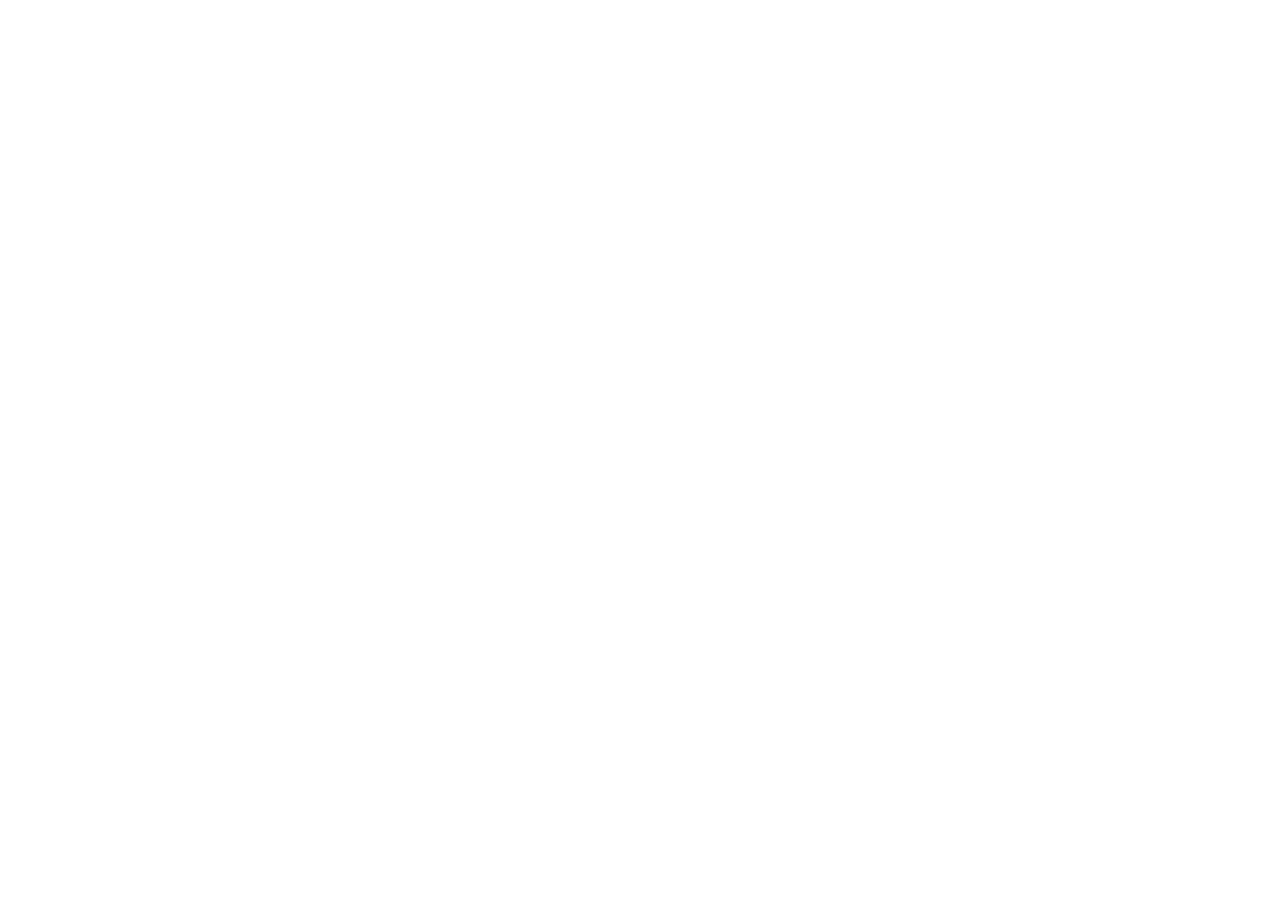
==== index.html @ a08c59f6 "Commit from Pingendo" ====
<html>

  <head>
    <meta charset="utf-8">
    <meta name="viewport" content="width=device-width, initial-scale=1">
    <link rel="stylesheet" href="https://cdnjs.cloudflare.com/ajax/libs/font-awesome/4.7.0/css/font-awesome.min.css" type="text/css">
    <link rel="stylesheet" href="https://pingendo.com/assets/bootstrap/bootstrap-4.0.0-alpha.6.css" rel="stylesheet" type="text/css">
  </head>

  <body>
    <script src="https://code.jquery.com/jquery-3.1.1.slim.min.js"></script>
    <script src="https://cdnjs.cloudflare.com/ajax/libs/tether/1.4.0/js/tether.min.js"></script>
    <script src="https://pingendo.com/assets/bootstrap/bootstrap-4.0.0-alpha.6.min.js"></script>
  </body>
  
</html>
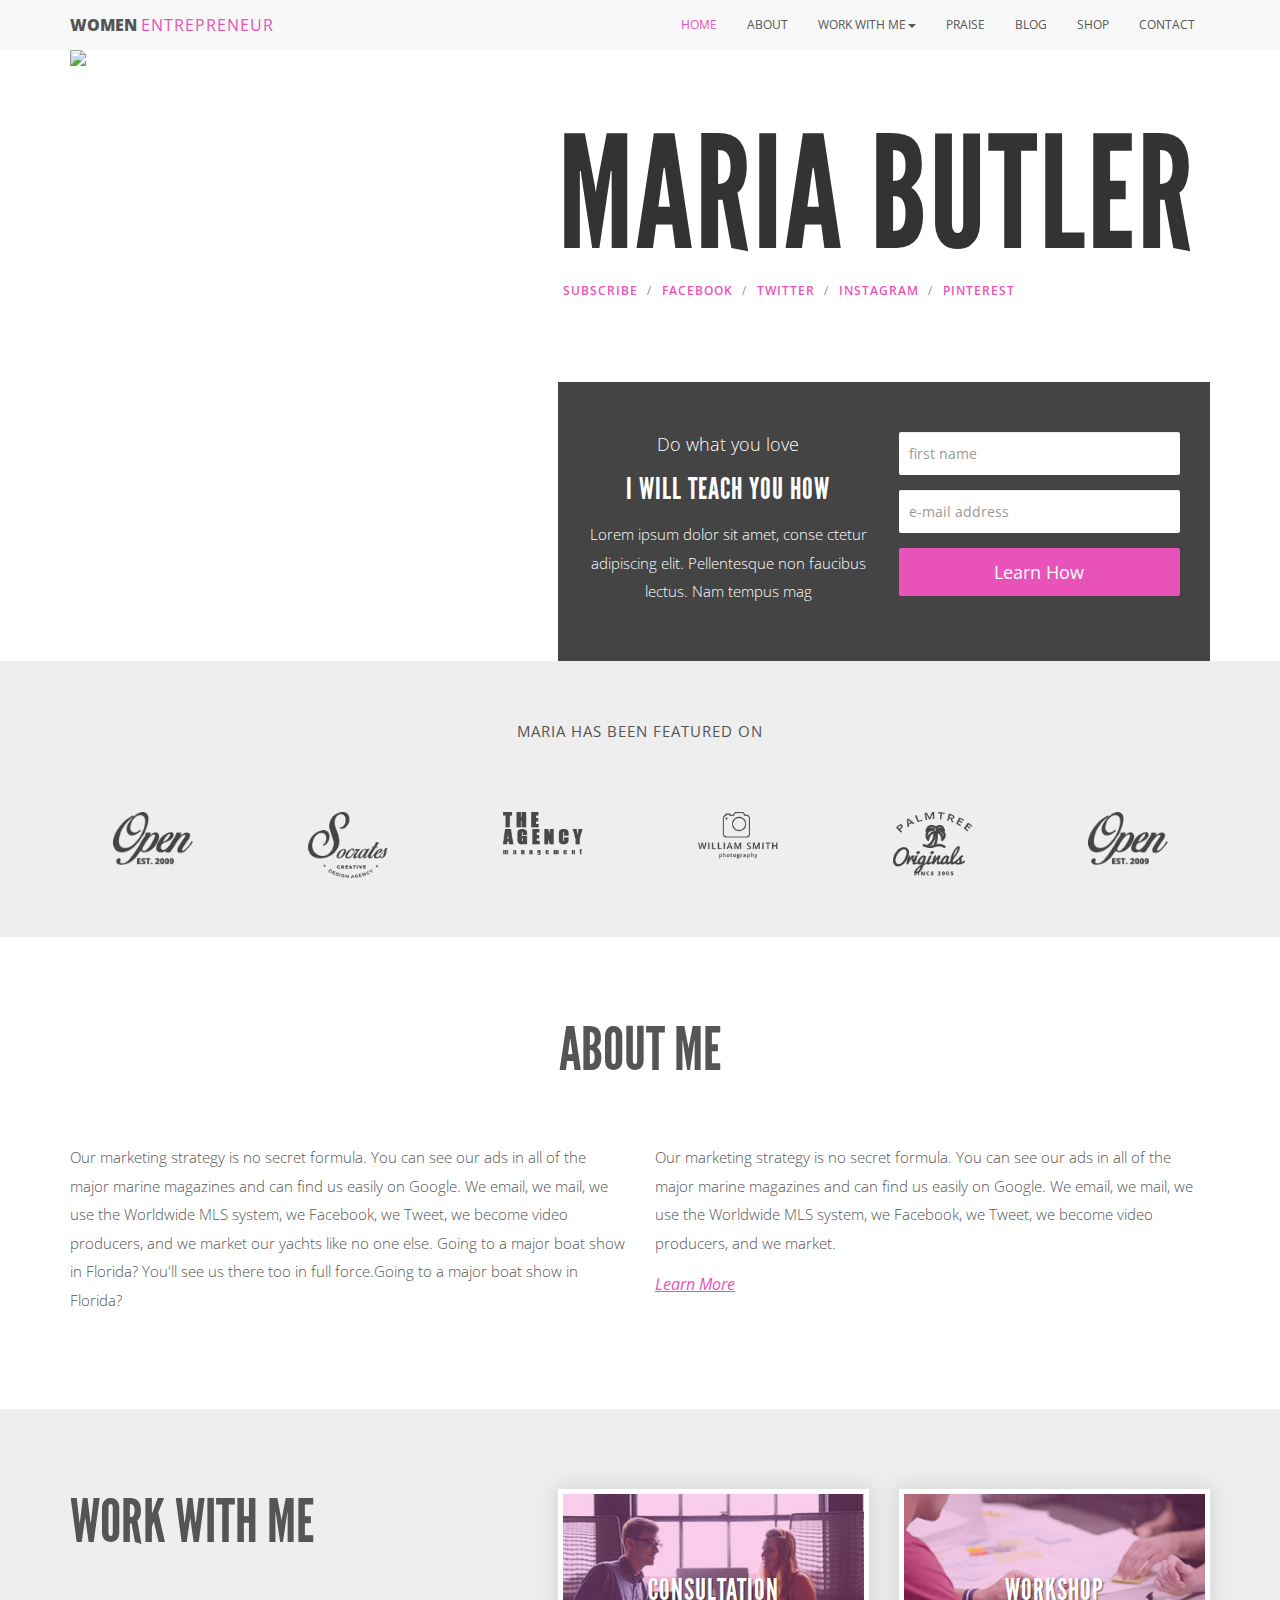
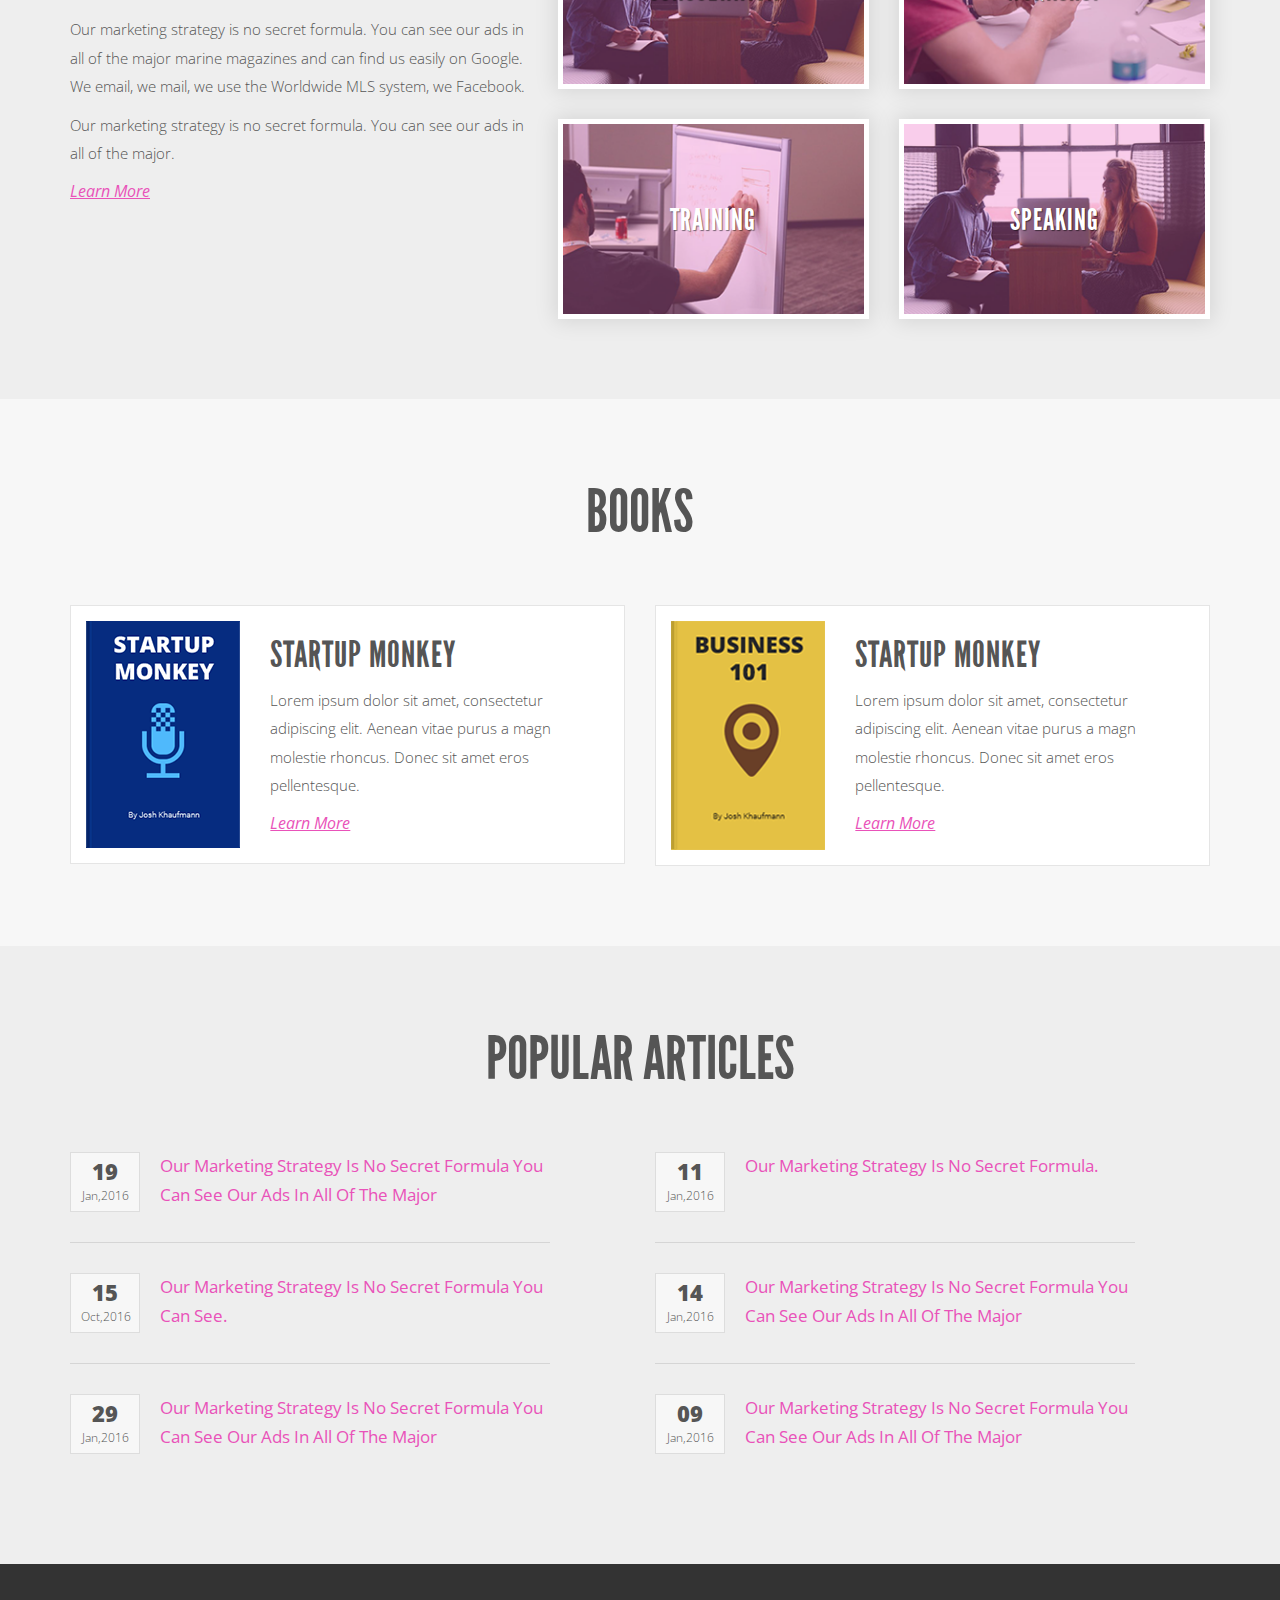
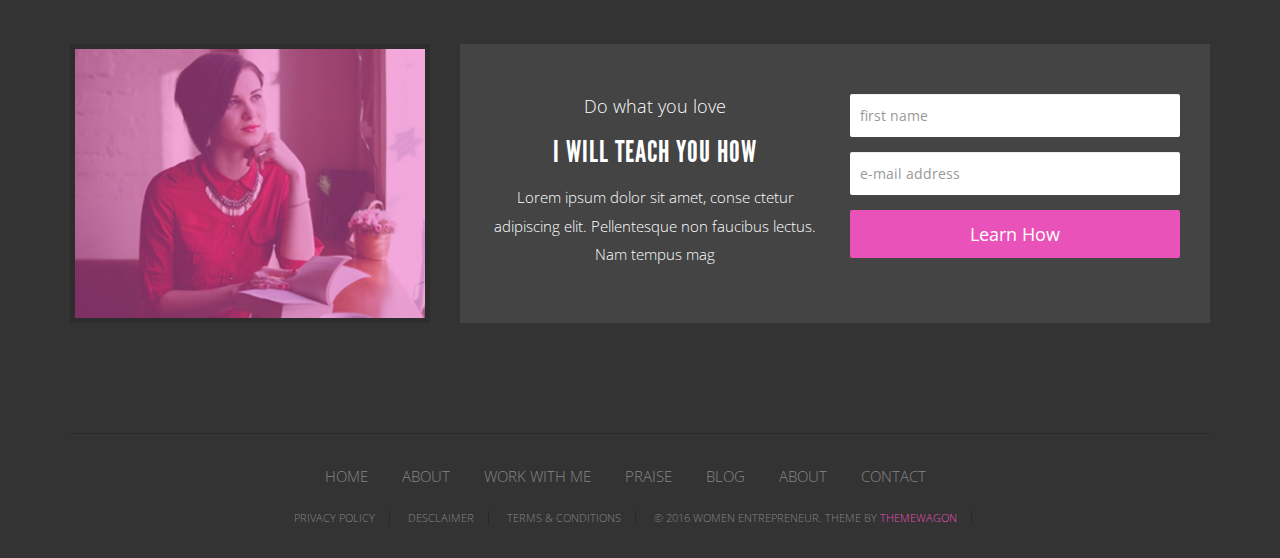
==== commit da9b6d06: "Update index.html" ====
--- a/index.html
+++ b/index.html
@@ -1,16 +1,380 @@
+<!DOCTYPE html>
 <html>
-
-  <head>
-    <meta charset="utf-8">
+<head>
+	 <meta charset="utf-8">
+    <meta http-equiv="X-UA-Compatible" content="IE=edge">
     <meta name="viewport" content="width=device-width, initial-scale=1">
-    <link rel="stylesheet" href="https://cdnjs.cloudflare.com/ajax/libs/font-awesome/4.7.0/css/font-awesome.min.css" type="text/css">
-    <link rel="stylesheet" href="https://pingendo.com/assets/bootstrap/bootstrap-4.0.0-alpha.6.css" rel="stylesheet" type="text/css">
-  </head>
-
-  <body>
-    <script src="https://code.jquery.com/jquery-3.1.1.slim.min.js"></script>
-    <script src="https://cdnjs.cloudflare.com/ajax/libs/tether/1.4.0/js/tether.min.js"></script>
-    <script src="https://pingendo.com/assets/bootstrap/bootstrap-4.0.0-alpha.6.min.js"></script>
-  </body>
-  
-</html>+	<title>women entrepreneur</title>
+	<link href='https://fonts.googleapis.com/css?family=Open+Sans:400,300,300italic,400italic,600,600italic,700,700italic,800,800italic|Merriweather:400,300,300italic,400italic,700,700italic,900,900italic' rel='stylesheet' type='text/css'>
+	<link rel="stylesheet" href="https://maxcdn.bootstrapcdn.com/font-awesome/4.5.0/css/font-awesome.min.css">
+	<link rel="stylesheet" type="text/css" href="assets/lib/bootstrap/css/bootstrap.min.css">
+	<link rel="stylesheet" type="text/css" href="assets/css/style.css">
+</head>
+<body>
+
+<header>
+	<nav class="main-navigation navbar navbar-default">
+	  <div class="container">
+	    <!-- Brand and toggle get grouped for better mobile display -->
+	    <div class="navbar-header">
+	      <button type="button" class="navbar-toggle collapsed" data-toggle="collapse" data-target="#bs-example-navbar-collapse-1" aria-expanded="false">
+	        <span class="sr-only">Toggle navigation</span>
+	        <span class="icon-bar"></span>
+	        <span class="icon-bar"></span>
+	        <span class="icon-bar"></span>
+	      </button>
+	      <a class="navbar-brand" href="index.html">Women <span>Entrepreneur</span></a>
+	    </div>
+
+	    <!-- Collect the nav links, forms, and other content for toggling -->
+	    <div class="collapse navbar-collapse" id="bs-example-navbar-collapse-1">
+	      <ul class="nav navbar-nav navbar-right">
+	        <li class="active"><a href="index.html">Home</a></li>
+	        <li><a href="about.html">About</a></li>
+	        <li class="dropdown">
+	          <a href="#" class="dropdown-toggle" data-toggle="dropdown" role="button" aria-haspopup="true" aria-expanded="false">Work With Me<span class="caret"></span></a>
+	          <ul class="dropdown-menu">
+	            <li><a href="consultation.html">consultation</a></li>
+	            <li><a href="workshop.html">workshop</a></li>
+	            <li><a href="speaking.html">speaking</a></li>
+	            <li><a href="training.html">training</a></li>
+	          </ul>
+	        </li>
+	        <li><a href="praise.html">Praise</a></li>
+	        <li><a href="blog.html">Blog</a></li>
+	        <li><a href="shop.html">Shop</a></li>
+	        <li><a href="contact.html">Contact</a></li>
+	      </ul>
+	    </div><!-- /.navbar-collapse -->
+	  </div><!-- /.container-fluid -->
+	</nav>
+</header>
+
+<!-- BANNER SECTION -->
+<section id="banner" class="banner">
+	<div class="container">
+		<div class="row">
+			<div class="col-md-5">
+				<img src="assets/images/women.png" class="img-responsive featured-img">
+			</div>
+			<div class="col-md-7">
+				<h1>maria butler</h1>
+				<ul class="banner-social">
+					<li><a href="#">subscribe</a></li>
+					<li><a href="#">facebook</a></li>
+					<li><a href="">twitter</a></li>
+					<li><a href="#">instagram</a></li>
+					<li><a href="#">pinterest</a></li>
+				</ul>
+				<div class="subscribe-box">
+						<div class="row">
+							<div class="col-md-6">
+								<span class="text-center">Do what you love</span>
+								<h4 class="text-center">I will teach you how</h4>
+								<p class="text-center">Lorem ipsum dolor sit amet, conse ctetur adipiscing elit. Pellentesque non faucibus lectus. Nam tempus mag</p>
+							</div>
+
+							<div class="col-md-6">
+								<form class="subscribe-form" role="form">
+									<div class="form-group">
+										<input type="text" name="name" class="form-control" placeholder="first name" required>
+									</div>
+
+									<div class="form-group">
+										<input type="email" name="email" class="form-control subscriber-email" placeholder="e-mail address" required>
+									</div>
+
+									<input class="cta-button subscribe-button" type="submit" value="Learn How">
+								</form>
+
+				                <!-- SUCCESS OR ERROR MESSAGES -->
+				                <div class="subscription-response"></div>
+							</div>
+						</div>
+				</div>
+			</div>
+		</div>	
+	</div>
+</section>
+
+<!-- LOGOS SECTION -->
+<section id="logos" class="logos">
+	<div class="container">
+		<div class="row">
+			<div class="col-md-12 text-center logos-header">
+				<span>Maria has been featured on</span>
+			</div>
+			<div class="logo col-xs-6 col-sm-4 col-md-2">
+				<img src="assets/images/logos/img-1.png" class="img-responsive" width="80">
+			</div>
+			<div class="logo col-xs-6 col-sm-4 col-md-2">
+				<img src="assets/images/logos/img-2.png" class="img-responsive" width="80">
+			</div>
+			<div class="logo col-xs-6 col-sm-4 col-md-2">
+				<img src="assets/images/logos/img-3.png" class="img-responsive" width="80">
+			</div>
+			<div class="logo col-xs-6 col-sm-4 col-md-2">
+				<img src="assets/images/logos/img-4.png" class="img-responsive" width="80">
+			</div>
+			<div class="logo col-xs-6 col-sm-4 col-md-2">
+				<img src="assets/images/logos/img-5.png" class="img-responsive" width="80">
+			</div>
+			<div class="logo col-xs-6 col-sm-4 col-md-2">
+				<img src="assets/images/logos/img-1.png" class="img-responsive" width="80">
+			</div>
+		</div>
+	</div>
+</section>
+
+<!-- ABOUT SECTION -->
+<section id="about-me" class="about-me section-padding-main">
+	<div class="container">
+		<div class="row">
+			<h2 class="text-center">About me</h2>
+			<div class="col-md-6">
+				<p>Our marketing strategy is no secret formula. You can see our ads in all of the major marine magazines and can find us easily on Google. We email, we mail, we use the Worldwide MLS system, we Facebook, we Tweet, we become video producers, and we market our yachts like no one else. Going to a major boat show in Florida? You'll see us there too in full force.Going to a major boat show in Florida?
+				</p>
+			</div>
+			<div class="col-md-6">
+				<p>
+					Our marketing strategy is no secret formula. You can see our ads in all of the major marine magazines and can find us easily on Google. We email, we mail, we use the Worldwide MLS system, we Facebook, we Tweet, we become video producers, and we market.
+					<span class="more-link"><a href="#">Learn More</a></span>
+				</p>
+			</div>
+		</div>
+	</div>
+</section>
+
+<!-- WORK WITH ME SECTION -->
+
+<section id="work-with-me" class="work-with-me section-padding-main">
+	<div class="container">
+		<div class="row">
+			<div class="col-md-5">
+				<h2>Work with me</h2>
+				<p>Our marketing strategy is no secret formula. You can see our ads in all of the major marine magazines and can find us easily on Google. We email, we mail, we use the Worldwide MLS system, we Facebook.</p>
+				<p>Our marketing strategy is no secret formula. You can see our ads in all of the major.</p>
+				<span class="more-link"><a href="#">Learn More</a></span>
+			</div>
+			<div class="col-md-7">
+				<div class="row">
+					<div class="col-md-6">
+						<div class="work-box work-box-1">
+							<div class="wrapper-table">
+								<div class="valign-center">									
+									<h5 class="text-center">consultation</h5>									
+								</div>
+							</div>
+						</div>
+					</div>
+					<div class="col-md-6">
+						<div class="work-box work-box-2">
+							<div class="wrapper-table">
+								<div class="valign-center">									
+									<h5 class="text-center">workshop</h5>									
+								</div>
+							</div>
+						</div>
+					</div>
+					<div class="col-md-6">
+						<div class="work-box work-box-3">
+							<div class="wrapper-table">
+								<div class="valign-center">									
+									<h5 class="text-center">training</h5>									
+								</div>
+							</div>
+						</div>
+					</div>
+					<div class="col-md-6">
+						<div class="work-box work-box-4">
+							<div class="wrapper-table">
+								<div class="valign-center">									
+									<h5 class="text-center">speaking</h5>									
+								</div>
+							</div>
+						</div>
+					</div>
+				</div>
+			</div>
+			
+		</div>
+	</div>
+</section>
+
+<!-- BOOKS SECTION -->
+
+<section id="books" class="books section-padding-main">
+	<div class="container">
+		<div class="row">
+			<h2 class="text-center">Books</h2>
+			<div class="col-md-6">
+				<div class="book-wrap">
+					<div class="row">					
+						<div class="col-md-4 text-center">
+							<img src="assets/images/books/book-1.png" class="img-responsive">
+						</div>
+						<div class="col-md-8 text-center">
+							<h4>startup monkey</h4>
+							<p>Lorem ipsum dolor sit amet, consectetur adipiscing elit. Aenean vitae purus a magn molestie rhoncus. Donec sit amet eros pellentesque.</p>
+							<span class="more-link"><a href="#">Learn More</a></span>
+						</div>
+					</div>
+				</div>
+			</div>
+			<div class="col-md-6">
+				<div class="book-wrap">
+					<div class="row">					
+						<div class="col-md-4 text-center">
+							<img src="assets/images/books/book-2.png" class="img-responsive">
+						</div>
+						<div class="col-md-8 text-center">
+							<h4>startup monkey</h4>
+							<p>Lorem ipsum dolor sit amet, consectetur adipiscing elit. Aenean vitae purus a magn molestie rhoncus. Donec sit amet eros pellentesque.</p>
+							<span class="more-link"><a href="#">Learn More</a></span>
+						</div>
+					</div>
+				</div>
+			</div>
+		</div>
+	</div>	
+</section>
+
+<!-- ARTICLES SECTION -->
+
+<section id="popular-articles-home" class="popular-articles-home section-padding-main">
+	<div class="container">
+		<div class="row">
+			<h2 class="text-center">popular articles</h2>
+			<div class="col-md-6">
+				<div class="popular-article-wrap clearfix">
+					<div class="popular-article-date text-center">
+						<span class="big-date">19</span>
+						<span>Jan,2016</span>
+					</div>
+					
+					<span class="popular-article-title">
+						<a href="blog-single.html">Our marketing strategy is no secret formula You can see our ads in all of the major</a>
+					</span>
+				</div>
+				<div class="popular-article-wrap clearfix">
+					<div class="popular-article-date text-center">
+						<span class="big-date">15</span>
+						<span>Oct,2016</span>
+					</div>
+					
+					<span class="popular-article-title">
+						<a href="blog-single.html">Our marketing strategy is no secret formula You can see.</a>
+					</span>
+				</div>
+				<div class="popular-article-wrap clearfix">
+					<div class="popular-article-date text-center">
+						<span class="big-date">29</span>
+						<span>Jan,2016</span>
+					</div>
+					
+					<span class="popular-article-title">
+						<a href="blog-single.html">Our marketing strategy is no secret formula You can see our ads in all of the major</a>
+					</span>
+				</div>
+			</div>
+			<div class="col-md-6">
+				<div class="popular-article-wrap clearfix">
+					<div class="popular-article-date text-center">
+						<span class="big-date">11</span>
+						<span>Jan,2016</span>
+					</div>
+					
+					<span class="popular-article-title">
+						<a href="blog-single.html">Our marketing strategy is no secret formula.</a>
+					</span>
+				</div>
+				<div class="popular-article-wrap clearfix">
+					<div class="popular-article-date text-center">
+						<span class="big-date">14</span>
+						<span>Jan,2016</span>
+					</div>
+					
+					<span class="popular-article-title">
+						<a href="blog-single.html">Our marketing strategy is no secret formula You can see our ads in all of the major</a>
+					</span>
+				</div>
+				<div class="popular-article-wrap clearfix">
+					<div class="popular-article-date text-center">
+						<span class="big-date">09</span>
+						<span>Jan,2016</span>
+					</div>
+					
+					<span class="popular-article-title">
+						<a href="blog-single.html">Our marketing strategy is no secret formula You can see our ads in all of the major</a>
+					</span>
+				</div>
+			</div>
+			</div>
+	</div>	
+</section>
+
+<section id="footer-widget" class="footer-widget section-padding-main">
+	<div class="container">
+		<div class="row">
+			<div class="col-md-4">
+				<img src="assets/images/footer/1.png" class="img-responsive">
+			</div>
+			<div class="col-md-8">
+				<div class="subscribe-box">
+						<div class="row">
+							<div class="col-md-6">
+								<span class="text-center">Do what you love</span>
+								<h4 class="text-center">I will teach you how</h4>
+								<p class="text-center">Lorem ipsum dolor sit amet, conse ctetur adipiscing elit. Pellentesque non faucibus lectus. Nam tempus mag</p>
+							</div>
+
+							<div class="col-md-6">
+								<form class="subscribe-form" id="subscription-form" role="form">
+									<div class="form-group">
+										<input type="text" name="name" id="subscriber-name" class="form-control" placeholder="first name" required>
+									</div>
+
+									<div class="form-group">
+										<input type="email" name="email" id="subscriber-email" class="form-control" placeholder="e-mail address" required>
+									</div>
+
+									<input id="subscribe-button" class="cta-button" type="submit" value="Learn How">
+								</form>
+
+				                <!-- SUCCESS OR ERROR MESSAGES -->
+				                <div id="subscription-response"></div>
+							</div>
+						</div>
+				</div>
+			</div>
+		</div>
+	</div>
+</section>
+
+<footer class="main-footer">
+	<div class="container">
+		<div class="footer-links">
+			<ul class="text-center">
+				<li><a href="#">home</a></li>
+				<li><a href="#">about</a></li>
+				<li><a href="#">work with me</a></li>
+				<li><a href="#">praise</a></li>
+				<li><a href="#">blog</a></li>
+				<li><a href="#">about</a></li>
+				<li><a href="#">contact</a></li>
+			</ul>
+
+			<ul class="text-center terms">
+				<li><a href="#">privacy policy</a></li>
+				<li><a href="#">desclaimer</a></li>
+				<li><a href="#">terms &amp; conditions</a></li>
+				<li><a href="#">&copy; 2016 WOMEN ENTREPRENEUR. Theme By <a href="https://themewagon.com/" style="color: #E952B9;">ThemeWagon</a></li>
+			</ul>
+		</div>
+	</div>
+</footer>
+
+ 	<script type="text/javascript" src="assets/js/app.js"></script>
+ 	<script type="text/javascript" src="assets/js/main.js"></script>
+</body>
+</html>
--- a/assets/css/style.css
+++ b/assets/css/style.css
@@ -0,0 +1,1097 @@
+/*--------------------------------------------------------------
+# colors variables
+--------------------------------------------------------------*/
+/*--------------------------------------------------------------
+# typography variables
+--------------------------------------------------------------*/
+/*--------------------------------------------------------------
+# structure variables
+--------------------------------------------------------------*/
+/*--------------------------------------------------------------
+# Normalize
+--------------------------------------------------------------*/
+html {
+  font-family: sans-serif;
+  -webkit-text-size-adjust: 100%;
+  -ms-text-size-adjust: 100%; }
+
+body {
+  margin: 0; }
+
+article,
+aside,
+details,
+figcaption,
+figure,
+footer,
+header,
+main,
+menu,
+nav,
+section,
+summary {
+  display: block; }
+
+audio,
+canvas,
+progress,
+video {
+  display: inline-block;
+  vertical-align: baseline; }
+
+audio:not([controls]) {
+  display: none;
+  height: 0; }
+
+[hidden],
+template {
+  display: none; }
+
+a {
+  background-color: transparent; }
+
+a:active,
+a:hover {
+  outline: 0; }
+
+abbr[title] {
+  border-bottom: 1px dotted; }
+
+b,
+strong {
+  font-weight: bold; }
+
+dfn {
+  font-style: italic; }
+
+h1 {
+  font-size: 2em;
+  margin: 0; }
+
+mark {
+  background: #ff0;
+  color: #000; }
+
+small {
+  font-size: 80%; }
+
+sub,
+sup {
+  font-size: 75%;
+  line-height: 0;
+  position: relative;
+  vertical-align: baseline; }
+
+sup {
+  top: -0.5em; }
+
+sub {
+  bottom: -0.25em; }
+
+img {
+  border: 0; }
+
+svg:not(:root) {
+  overflow: hidden; }
+
+figure {
+  margin: 1em 40px; }
+
+hr {
+  box-sizing: content-box;
+  height: 0; }
+
+pre {
+  overflow: auto; }
+
+code,
+kbd,
+pre,
+samp {
+  font-family: monospace, monospace;
+  font-size: 1em; }
+
+button,
+input,
+optgroup,
+select,
+textarea {
+  color: inherit;
+  font: inherit;
+  margin: 0; }
+
+button {
+  overflow: visible; }
+
+button,
+select {
+  text-transform: none; }
+
+button,
+html input[type="button"],
+input[type="reset"],
+input[type="submit"] {
+  -webkit-appearance: button;
+  cursor: pointer; }
+
+button[disabled],
+html input[disabled] {
+  cursor: default; }
+
+button::-moz-focus-inner,
+input::-moz-focus-inner {
+  border: 0;
+  padding: 0; }
+
+input {
+  line-height: normal; }
+
+input[type="checkbox"],
+input[type="radio"] {
+  box-sizing: border-box;
+  padding: 0; }
+
+input[type="number"]::-webkit-inner-spin-button,
+input[type="number"]::-webkit-outer-spin-button {
+  height: auto; }
+
+input[type="search"] {
+  -webkit-appearance: textfield;
+  box-sizing: content-box; }
+
+input[type="search"]::-webkit-search-cancel-button,
+input[type="search"]::-webkit-search-decoration {
+  -webkit-appearance: none; }
+
+fieldset {
+  border: 1px solid #c0c0c0;
+  margin: 0 2px;
+  padding: 0.35em 0.625em 0.75em; }
+
+legend {
+  border: 0;
+  padding: 0; }
+
+textarea {
+  overflow: auto; }
+
+optgroup {
+  font-weight: bold; }
+
+table {
+  border-collapse: collapse;
+  border-spacing: 0; }
+
+td,
+th {
+  padding: 0; }
+
+/*--------------------------------------------------------------
+# Typography
+--------------------------------------------------------------*/
+body,
+button,
+input,
+select,
+textarea,
+blockquote {
+  font-family: "Open Sans";
+  font-size: 15px;
+  color: #555555; }
+
+nav {
+  font-family: "Open Sans";
+  text-transform: uppercase; }
+
+/*--------------------------------------------------------------
+# Headings
+--------------------------------------------------------------*/
+@font-face {
+  font-family: 'league_gothicregular';
+  src: url("../fonts/leaguegothic/leaguegothic-regular-webfont.eot");
+  src: url("../fonts/leaguegothic/leaguegothic-regular-webfont.eot?#iefix") format("embedded-opentype"), url("../fonts/leaguegothic/leaguegothic-regular-webfont.woff2") format("woff2"), url("../fonts/leaguegothic/leaguegothic-regular-webfont.woff") format("woff"), url("../fonts/leaguegothic/leaguegothic-regular-webfont.ttf") format("truetype"), url("../fonts/leaguegothic/leaguegothic-regular-webfont.svg#league_gothicregular") format("svg");
+  font-weight: normal;
+  font-style: normal; }
+
+h1, h2, h3, h4, h5, h6 {
+  font-family: "league_gothicregular";
+  clear: both;
+  margin: 0; }
+
+h1 {
+  font-size: 60px;
+  text-transform: uppercase;
+  margin: 40px 0 20px 0;
+  letter-spacing: 1px;
+  line-height: 0.7; }
+  @media (min-width: 992px) {
+    h1 {
+      font-size: 100px;
+      letter-spacing: 2px; } }
+  @media (min-width: 1200px) {
+    h1 {
+      font-size: 156px; } }
+
+h2 {
+  font-size: 60px;
+  text-transform: uppercase;
+  margin-bottom: 60px; }
+
+h3 {
+  font-size: 48px;
+  text-transform: uppercase;
+  margin-bottom: 40px; }
+
+h4 {
+  font-size: 36px;
+  text-transform: uppercase;
+  margin: 15px 0 20px 0;
+  letter-spacing: 1px; }
+
+h5 {
+  font-size: 30px;
+  text-transform: uppercase;
+  letter-spacing: 1px; }
+
+.blog-body h1 {
+  font-size: 36px;
+  margin: 0;
+  line-height: 1;
+  letter-spacing: 1px;
+  text-transform: capitalize;
+  margin-bottom: 20px; }
+  .blog-body h1 a {
+    color: #555;
+    transition: all 0.3s; }
+    .blog-body h1 a:hover {
+      color: #e952b9;
+      text-decoration: none; }
+
+.blog-body h2 {
+  font-size: 26px;
+  text-transform: capitalize;
+  margin: 0; }
+
+.blog-body h3 {
+  font-size: 20px;
+  letter-spacing: 1px;
+  line-height: 1.2; }
+
+/*--------------------------------------------------------------
+# Copy
+--------------------------------------------------------------*/
+p {
+  font-weight: 300;
+  line-height: 1.9; }
+
+ul {
+  margin: 0; }
+
+/*--------------------------------------------------------------
+# Elements
+--------------------------------------------------------------*/
+ul {
+  list-style: none;
+  margin: 0;
+  padding: 0; }
+
+li {
+  font-weight: 300;
+  line-height: 1.7; }
+
+ul.banner-social {
+  padding-left: 5px; }
+
+ul.banner-social li {
+  position: relative;
+  display: inline-block;
+  font-family: "Open Sans";
+  font-size: 12px;
+  text-transform: uppercase;
+  margin-right: 20px; }
+  ul.banner-social li a {
+    color: #e952b9; }
+
+ul.banner-social li:after {
+  position: absolute;
+  content: "/";
+  right: -13px;
+  color: #555555; }
+
+ul.banner-social li:last-child:after {
+  content: ""; }
+
+table {
+  margin: 0 0 1.5em;
+  width: 100%; }
+
+.more-link a {
+  display: block;
+  margin-bottom: 30px;
+  font-family: "Open Sans";
+  font-style: italic;
+  font-size: 16px;
+  color: #e952b9;
+  display: block;
+  font-weight: 400;
+  margin-top: 12px;
+  text-decoration: underline; }
+
+.wrapper-table {
+  display: table;
+  height: 100%;
+  width: 100%; }
+
+.wrapper-table > .valign-center {
+  display: table-cell;
+  vertical-align: middle; }
+
+blockquote {
+  padding: 0;
+  margin: 0;
+  border-left: none; }
+
+/*--------------------------------------------------------------
+# Forms
+--------------------------------------------------------------*/
+.subscribe-box form input {
+  font-family: "Open Sans";
+  padding: 12px 10px;
+  border-radius: 2px;
+  border: none;
+  margin-bottom: 15px;
+  width: 100%;
+  height: 100%; }
+
+.subscribe-box p {
+  margin-bottom: 0; }
+
+.cta-button {
+  font-family: "Open Sans";
+  border: none;
+  border-radius: 2px;
+  padding: 8px 10px;
+  background-color: #e952b9;
+  font-size: 18px;
+  color: #fff;
+  text-align: center; }
+  .cta-button a {
+    color: #fff; }
+
+.contact-body form {
+  background-color: #eeeeee;
+  padding: 30px; }
+  .contact-body form input, .contact-body form textarea {
+    display: block;
+    height: 100%;
+    width: 100%;
+    border: none;
+    margin-bottom: 30px;
+    padding: 15px; }
+  .contact-body form textarea {
+    height: 220px; }
+
+/*--------------------------------------------------------------
+# Navigation
+--------------------------------------------------------------*/
+/*--------------------------------------------------------------
+## Links
+--------------------------------------------------------------*/
+/*--------------------------------------------------------------
+## Menus
+--------------------------------------------------------------*/
+.main-navigation.navbar-default {
+  background-color: f7f7f7;
+  border: none;
+  margin-bottom: 0; }
+  .main-navigation.navbar-default .navbar-nav > li.active > a {
+    color: #e952b9;
+    background-color: transparent; }
+  .main-navigation.navbar-default .navbar-nav > li > a {
+    color: #555555;
+    font-weight: 400;
+    transition: all 0.3s;
+    font-size: 12px; }
+    .main-navigation.navbar-default .navbar-nav > li > a:hover {
+      color: #e952b9; }
+  .main-navigation.navbar-default .navbar-nav > li > .dropdown-menu {
+    font-size: 12px; }
+  .main-navigation.navbar-default .navbar-brand {
+    font-size: 16px;
+    font-weight: 800;
+    color: #555; }
+    .main-navigation.navbar-default .navbar-brand span {
+      font-weight: 400;
+      color: #e952b9;
+      letter-spacing: 1px; }
+  @media (min-width: 768px) {
+    .main-navigation.navbar-default .navbar-header {
+      float: none;
+      width: 50%;
+      margin: 0 auto; } }
+  @media (min-width: 992px) {
+    .main-navigation.navbar-default .navbar-header {
+      float: left;
+      width: auto;
+      margin: 0; } }
+
+/*--------------------------------------------------------------
+# BANNER
+--------------------------------------------------------------*/
+/*--------------------------------------------------------------
+# Banner
+--------------------------------------------------------------*/
+.banner h1, .banner-social {
+  max-width: 500px;
+  margin-left: auto;
+  margin-right: auto;
+  margin-bottom: 30px; }
+  @media (min-width: 992px) {
+    .banner h1, .banner-social {
+      max-width: 100%; } }
+
+.banner h1 {
+  color: #333; }
+  @media (min-width: 992px) {
+    .banner h1 {
+      margin-top: 90px; } }
+
+.banner-social {
+  margin-bottom: 30px; }
+  .banner-social a {
+    font-weight: 600;
+    letter-spacing: 1px;
+    color: #f8a1dd; }
+  @media (min-width: 992px) {
+    .banner-social {
+      margin-bottom: 40px; } }
+  @media (min-width: 1200px) {
+    .banner-social {
+      margin-bottom: 80px; } }
+
+.banner .featured-img {
+  max-width: 250px;
+  margin: 0 auto; }
+  @media (min-width: 992px) {
+    .banner .featured-img {
+      max-width: 100%;
+      margin: 0; } }
+
+.subscribe-box {
+  background-color: #444444;
+  color: #ffffff;
+  padding: 30px;
+  margin: 0 auto;
+  margin-bottom: 40px;
+  max-width: 500px; }
+  .subscribe-box span {
+    font-family: "Open Sans";
+    display: block;
+    font-size: 18px;
+    font-weight: 300;
+    margin-bottom: 5px; }
+  .subscribe-box h4 {
+    font-size: 30px;
+    text-transform: uppercase;
+    letter-spacing: 1px;
+    margin-bottom: 15px; }
+  @media (min-width: 992px) {
+    .subscribe-box {
+      margin: 0; } }
+  @media (min-width: 1200px) {
+    .subscribe-box {
+      padding: 50px 30px;
+      max-width: 100%;
+      margin-bottom: 0px; } }
+
+/*--------------------------------------------------------------
+# ABOUT BANNER
+--------------------------------------------------------------*/
+.about-banner {
+  background-image: url("../images/about/featured.png");
+  background-size: cover;
+  background-repeat: no-repeat;
+  height: 343px; }
+  .about-banner blockquote {
+    position: relative;
+    color: #fff;
+    padding: 0;
+    margin: 0 auto;
+    border: none;
+    max-width: 350px;
+    line-height: 1.1;
+    letter-spacing: 1px; }
+    .about-banner blockquote span {
+      display: inline-block;
+      font-family: "league_gothicregular";
+      font-size: 36px;
+      margin-bottom: 10px; }
+    .about-banner blockquote footer {
+      font-family: "Open Sans";
+      font-size: 12px;
+      color: #eeeeee;
+      text-transform: uppercase; }
+    .about-banner blockquote:before {
+      content: url("../images/about/quote.png");
+      position: absolute;
+      top: 5px;
+      left: -60px; }
+
+/*--------------------------------------------------------------
+# heading banner
+--------------------------------------------------------------*/
+.heading-banner {
+  background-image: url("../images/work/featured-1.png");
+  background-size: cover;
+  background-repeat: no-repeat;
+  height: 343px; }
+  .heading-banner h2 {
+    margin-bottom: 0;
+    color: #fff;
+    letter-spacing: 2px; }
+
+/*--------------------------------------------------------------
+# REVIEWS
+--------------------------------------------------------------*/
+.featured-review {
+  padding: 60px 0;
+  border-bottom: 1px solid #e0e0e0;
+  position: relative; }
+  .featured-review .featured-review-text {
+    padding: 30px;
+    box-shadow: 0 0 20px 3px rgba(0, 0, 0, 0.1);
+    max-width: 300px;
+    background-color: #fff;
+    margin: 0 auto; }
+    .featured-review .featured-review-text h5 {
+      margin-bottom: 15px; }
+    .featured-review .featured-review-text p {
+      margin-bottom: 15px; }
+    .featured-review .featured-review-text span {
+      display: block;
+      text-align: center;
+      font-size: 12px;
+      font-family: "Open Sans";
+      color: #777;
+      border-top: 1px solid #e0e0e0;
+      border-bottom: 1px solid #e0e0e0;
+      padding: 1px 0; }
+    @media (min-width: 768px) {
+      .featured-review .featured-review-text {
+        position: absolute;
+        top: 50%;
+        left: 40%;
+        transform: translateY(-50%); } }
+
+.review {
+  border-bottom: 1px solid #e0e0e0;
+  padding: 60px 0; }
+  .review blockquote p {
+    margin-bottom: 30px; }
+  .review blockquote footer:before {
+    content: ''; }
+  .review footer {
+    margin: 0 auto;
+    width: 60%; }
+  .review img {
+    float: left; }
+  .review span {
+    font-family: "Open Sans";
+    display: inline-block;
+    margin-left: 10px; }
+    .review span:first-of-type {
+      margin-top: 10px; }
+  .review .review-name {
+    font-size: 15px; }
+
+/*--------------------------------------------------------------
+# Blocks
+--------------------------------------------------------------*/
+/*--------------------------------------------------------------
+# Logos
+--------------------------------------------------------------*/
+.logos {
+  background-color: #eeeeee;
+  padding-top: 60px;
+  padding-bottom: 40px; }
+  .logos span {
+    font-weight: 400;
+    letter-spacing: 1px; }
+  .logos img {
+    display: inline-block;
+    padding: 40px 0; }
+
+.logos-header {
+  font-family: "Open Sans";
+  margin-bottom: 30px;
+  text-transform: uppercase; }
+
+.logo {
+  text-align: center;
+  height: 125px; }
+
+/*--------------------------------------------------------------
+# work with me
+--------------------------------------------------------------*/
+.work-with-me {
+  background-color: #eeeeee; }
+
+.work-box {
+  height: 200px;
+  background-color: black;
+  border: 5px solid #fff;
+  box-shadow: 0 0 20px 3px rgba(0, 0, 0, 0.1);
+  background-size: cover;
+  background-repeat: no-repeat; }
+  .work-box h5 {
+    color: #fff;
+    letter-spacing: 1px;
+    text-shadow: 1px 1px 1px rgba(0, 0, 0, 0.5); }
+
+.work-box-1 {
+  margin-bottom: 30px;
+  background-image: url("../images/home/1.png"); }
+
+.work-box-2 {
+  margin-bottom: 30px;
+  background-image: url("../images/home/2.png"); }
+
+.work-box-3 {
+  margin-bottom: 30px;
+  background-image: url("../images/home/3.png"); }
+  @media (min-width: 992px) {
+    .work-box-3 {
+      margin-bottom: 0; } }
+
+.work-box-4 {
+  background-image: url("../images/home/1.png"); }
+
+/*--------------------------------------------------------------
+# books
+--------------------------------------------------------------*/
+.books {
+  background-color: #f7f7f7; }
+
+.book-wrap {
+  background-color: #fff;
+  padding: 30px;
+  margin-bottom: 30px;
+  border: 1px solid rgba(0, 0, 0, 0.1); }
+  .book-wrap .more-link a {
+    margin-bottom: 0; }
+  .book-wrap h4 {
+    margin-bottom: 10px; }
+  .book-wrap img {
+    display: inline-block; }
+  @media (min-width: 992px) {
+    .book-wrap {
+      margin-bottom: 0;
+      padding: 15px; } }
+  @media (min-width: 992px) {
+    .book-wrap h4, .book-wrap p, .book-wrap span {
+      text-align: left; } }
+
+/*--------------------------------------------------------------
+# popular articles
+--------------------------------------------------------------*/
+.popular-articles-home {
+  background-color: #eeeeee; }
+
+.article-heading {
+  position: relative;
+  color: #e952b9;
+  margin-bottom: 30px; }
+
+.popular-article-wrap {
+  padding-bottom: 30px;
+  margin-bottom: 30px;
+  border-bottom: 1px solid rgba(0, 0, 0, 0.1);
+  max-width: 480px; }
+  .popular-article-wrap span {
+    display: inline-block; }
+  .popular-article-wrap .popular-article-title {
+    display: inline;
+    padding-top: 10px;
+    line-height: 1.7; }
+  .popular-article-wrap .popular-article-date {
+    width: 70px;
+    height: 60px;
+    background-color: #f7f7f7;
+    border: 1px solid rgba(0, 0, 0, 0.1);
+    float: left;
+    margin-right: 20px;
+    padding: 7px 10px;
+    font-weight: 300;
+    font-size: 12px;
+    line-height: 1; }
+    .popular-article-wrap .popular-article-date span {
+      display: block; }
+  .popular-article-wrap .big-date {
+    font-size: 22px;
+    font-weight: 800;
+    margin-bottom: 8px; }
+  .popular-article-wrap a {
+    color: #e952b9;
+    font-size: 17px;
+    font-weight: 400;
+    text-transform: capitalize; }
+  .popular-article-wrap:last-child {
+    margin-bottom: 0;
+    border-bottom: none; }
+
+/*--------------------------------------------------------------
+# SMALL CTA
+--------------------------------------------------------------*/
+.small-cta {
+  padding: 30px 0;
+  background-color: #222222; }
+  .small-cta h4 {
+    margin: 0;
+    color: #fff; }
+    @media (min-width: 992px) {
+      .small-cta h4 {
+        text-align: right; } }
+  .small-cta .cta-button {
+    width: 100%;
+    margin: 0 auto; }
+    @media (min-width: 992px) {
+      .small-cta .cta-button {
+        width: 60%; } }
+
+/*--------------------------------------------------------------
+# about me
+--------------------------------------------------------------*/
+.about-me img.middle-img {
+  margin: 30px 0; }
+
+.about-me img.first-img {
+  margin-bottom: 30px; }
+
+/*--------------------------------------------------------------
+# about video
+--------------------------------------------------------------*/
+.about-video {
+  background-color: #eeeeee; }
+
+.video-player {
+  position: relative;
+  background-image: url("../images/about/video-img.png");
+  background-size: cover;
+  background-color: #fff;
+  height: 255px;
+  border: 5px solid #fff;
+  box-shadow: 0 0 20px 3px rgba(0, 0, 0, 0.1); }
+  .video-player img {
+    position: absolute;
+    top: 50%;
+    left: 50%;
+    transform: translateY(-50%) translateX(-50%); }
+
+/*--------------------------------------------------------------
+# work body
+--------------------------------------------------------------*/
+.work-body .work-body-img, .work-body .video-player {
+  margin: 60px 0; }
+
+.work-body .cta-button {
+  display: block;
+  margin-top: 60px; }
+
+.work-body ul {
+  position: relative; }
+  .work-body ul li {
+    margin: 0 0 15px 45px;
+    font-weight: 300; }
+    .work-body ul li:before {
+      content: url("../images/work/check.png");
+      position: absolute;
+      left: 0; }
+
+.work-body h5 {
+  margin: 60px 0; }
+
+/*--------------------------------------------------------------
+# praise body
+--------------------------------------------------------------*/
+.praise-body-wrapper {
+  max-width: 500px;
+  margin: 0 auto; }
+
+/*--------------------------------------------------------------
+# contact
+--------------------------------------------------------------*/
+.contact-body .personal-img {
+  border-bottom: 1px solid #e0e0e0;
+  margin-bottom: 60px; }
+  .contact-body .personal-img img {
+    display: block;
+    margin: 0 auto; }
+
+.contact-body .personal-sign {
+  float: right;
+  margin-bottom: 30px; }
+
+/*--------------------------------------------------------------
+# shop
+--------------------------------------------------------------*/
+.item {
+  margin-bottom: 60px; }
+
+.product-wrapper {
+  padding: 30px 0;
+  background-color: #f7f7f7;
+  height: 240px; }
+
+.product-meta {
+  background-color: #f7f7f7;
+  border-top: 1px solid rgba(0, 0, 0, 0.1);
+  padding: 20px; }
+
+.product-meta span {
+  color: #777; }
+
+.product-name {
+  display: block;
+  margin-bottom: 15px;
+  font-size: 15px; }
+  .product-name a {
+    color: #777;
+    border-bottom: 1px solid #ccc;
+    text-decoration: none; }
+
+.product-price {
+  font-size: 15px;
+  font-weight: 400; }
+
+.product-buy-button {
+  float: right;
+  font-family: "Open Sans";
+  font-weight: 600;
+  font-size: 14px; }
+
+.product-buy-button a {
+  color: #e952b9; }
+  .product-buy-button a i {
+    padding-right: 10px; }
+
+.shop-pagination span a {
+  color: #e952b9;
+  background-color: #eee;
+  padding: 5px 10px;
+  margin-right: 10px;
+  border-radius: 2px;
+  transition: all 0.3s; }
+  .shop-pagination span a:hover, .shop-pagination span a.active {
+    background-color: #e952b9;
+    color: #fff;
+    text-decoration: none; }
+
+/*--------------------------------------------------------------
+# blog
+--------------------------------------------------------------*/
+.body-main {
+  background-color: #fff;
+  padding-top: 80px; }
+
+.body-main-wrapper {
+  max-width: 570px;
+  margin: 0 auto; }
+
+.main-sidebar {
+  background-color: #f7f7f7;
+  min-height: 300px; }
+
+@media (min-width: 768px) {
+  .no-gutter > [class*='col-'] {
+    padding-right: 0;
+    padding-left: 0; } }
+
+.post-excerpt {
+  margin-bottom: 80px; }
+
+.blog-post .post-meta {
+  margin-bottom: 30px; }
+  .blog-post .post-meta span {
+    display: inline-block;
+    margin-right: 15px;
+    padding-right: 15px;
+    color: #e952b9;
+    border-right: 1px solid #d4d4d4; }
+    .blog-post .post-meta span:last-child {
+      border-right: none; }
+  .blog-post .post-meta i {
+    color: #bcbcbc;
+    margin-right: 5px; }
+
+.blog-post .excerpt-cta span {
+  color: #e952b9; }
+
+.blog-post .excerpt-cta i {
+  margin-right: 8px;
+  font-size: 10px; }
+
+.blog-post p {
+  margin-bottom: 30px; }
+
+.blog-post .excerpt-cta {
+  padding-top: 15px; }
+
+.post-social {
+  border-top: 1px dashed #dcdcdc;
+  border-bottom: 1px dashed #dcdcdc;
+  padding: 10px 0;
+  margin: 60px 0; }
+
+.post-subscribe-form {
+  background-color: #f47ed4;
+  padding: 40px 30px;
+  margin-bottom: 60px; }
+  .post-subscribe-form span {
+    display: inline-block;
+    margin-bottom: 20px;
+    color: #444; }
+  .post-subscribe-form input {
+    font-family: "Open Sans";
+    font-size: 12px;
+    text-transform: capitalize;
+    padding: 5px 10px;
+    letter-spacing: 1px;
+    border: none;
+    margin-right: 7px; }
+  .post-subscribe-form .cta-button {
+    background-color: #444444; }
+
+.post-suggestion {
+  margin-bottom: 40px; }
+  .post-suggestion h2 {
+    margin-bottom: 30px; }
+  .post-suggestion .suggestion-excerpt {
+    border: 1px solid #e7e7e7;
+    padding: 10px;
+    display: inline-block;
+    margin: 0 auto 30px;
+    max-width: 290px; }
+    .post-suggestion .suggestion-excerpt .suggestion-body {
+      margin-top: 20px;
+      padding: 0 15px; }
+      .post-suggestion .suggestion-excerpt .suggestion-body h3 {
+        margin-bottom: 20px; }
+      .post-suggestion .suggestion-excerpt .suggestion-body span {
+        position: relative;
+        display: block;
+        margin-bottom: 15px; }
+        .post-suggestion .suggestion-excerpt .suggestion-body span:before {
+          content: "";
+          position: absolute;
+          background-color: rgba(0, 0, 0, 0.1);
+          top: 10px;
+          left: 25px;
+          width: 40px;
+          height: 1px; }
+        .post-suggestion .suggestion-excerpt .suggestion-body span:after {
+          content: "";
+          position: absolute;
+          background-color: rgba(0, 0, 0, 0.1);
+          top: 10px;
+          right: 25px;
+          width: 40px;
+          height: 1px; }
+
+.post-featured-img {
+  border: 1px solid #cacaca;
+  padding: 5px;
+  display: inline-block;
+  margin-bottom: 30px; }
+
+.excerpt-cta {
+  border-top: 1px dashed #dcdcdc; }
+
+.sidebar-widget {
+  max-width: 320px;
+  margin: 0 auto; }
+  .sidebar-widget h2 {
+    margin-bottom: 20px; }
+  .sidebar-widget p {
+    margin-bottom: 20px; }
+
+.author-widget {
+  border: 1px solid #e8e8e8; }
+  .author-widget .author-img {
+    background-color: #e9e9e9;
+    padding-top: 20px; }
+  .author-widget .author-body {
+    padding: 30px 20px;
+    background-color: #fff; }
+  .author-widget .author-social-icons span i {
+    font-size: 12px;
+    border-radius: 20px;
+    background-color: #f7f7f7;
+    padding: 7px;
+    color: #f8a1dd;
+    margin-right: 7px; }
+    .author-widget .author-social-icons span i.fa-facebook {
+      width: 22px;
+      text-align: center; }
+
+/*--------------------------------------------------------------
+# Layout
+--------------------------------------------------------------*/
+@media (min-width: 768px) {
+  .container {
+    width: 500px; } }
+
+@media (min-width: 992px) {
+  .container {
+    width: 970px; } }
+
+@media (min-width: 1200px) {
+  .container {
+    width: 1170px; } }
+
+.section-padding-main {
+  padding: 80px 0; }
+
+/*--------------------------------------------------------------
+# footer
+--------------------------------------------------------------*/
+/*--------------------------------------------------------------
+# footer widget
+--------------------------------------------------------------*/
+.footer-widget {
+  background-color: #333333; }
+  .footer-widget img {
+    border: 5px solid #2d2d2d;
+    margin: 0 auto 30px; }
+  .footer-widget .subscribe-box {
+    margin-bottom: 0; }
+
+/*--------------------------------------------------------------
+# footer
+--------------------------------------------------------------*/
+footer.main-footer {
+  background-color: #333333; }
+  footer.main-footer .footer-links {
+    font-family: "Open Sans";
+    text-transform: uppercase;
+    padding: 30px 0;
+    border-top: 1px solid #292929; }
+    footer.main-footer .footer-links ul {
+      margin-bottom: 20px; }
+      footer.main-footer .footer-links ul.terms {
+        margin-bottom: 0;
+        font-size: 11px; }
+        footer.main-footer .footer-links ul.terms li {
+          position: relative; }
+          footer.main-footer .footer-links ul.terms li:after {
+            content: '';
+            position: absolute;
+            width: 1px;
+            height: 15px;
+            background-color: #292929;
+            top: 1px;
+            right: -15px; }
+      footer.main-footer .footer-links ul li {
+        display: inline-block;
+        margin-right: 30px; }
+        footer.main-footer .footer-links ul li a {
+          color: #858585; }
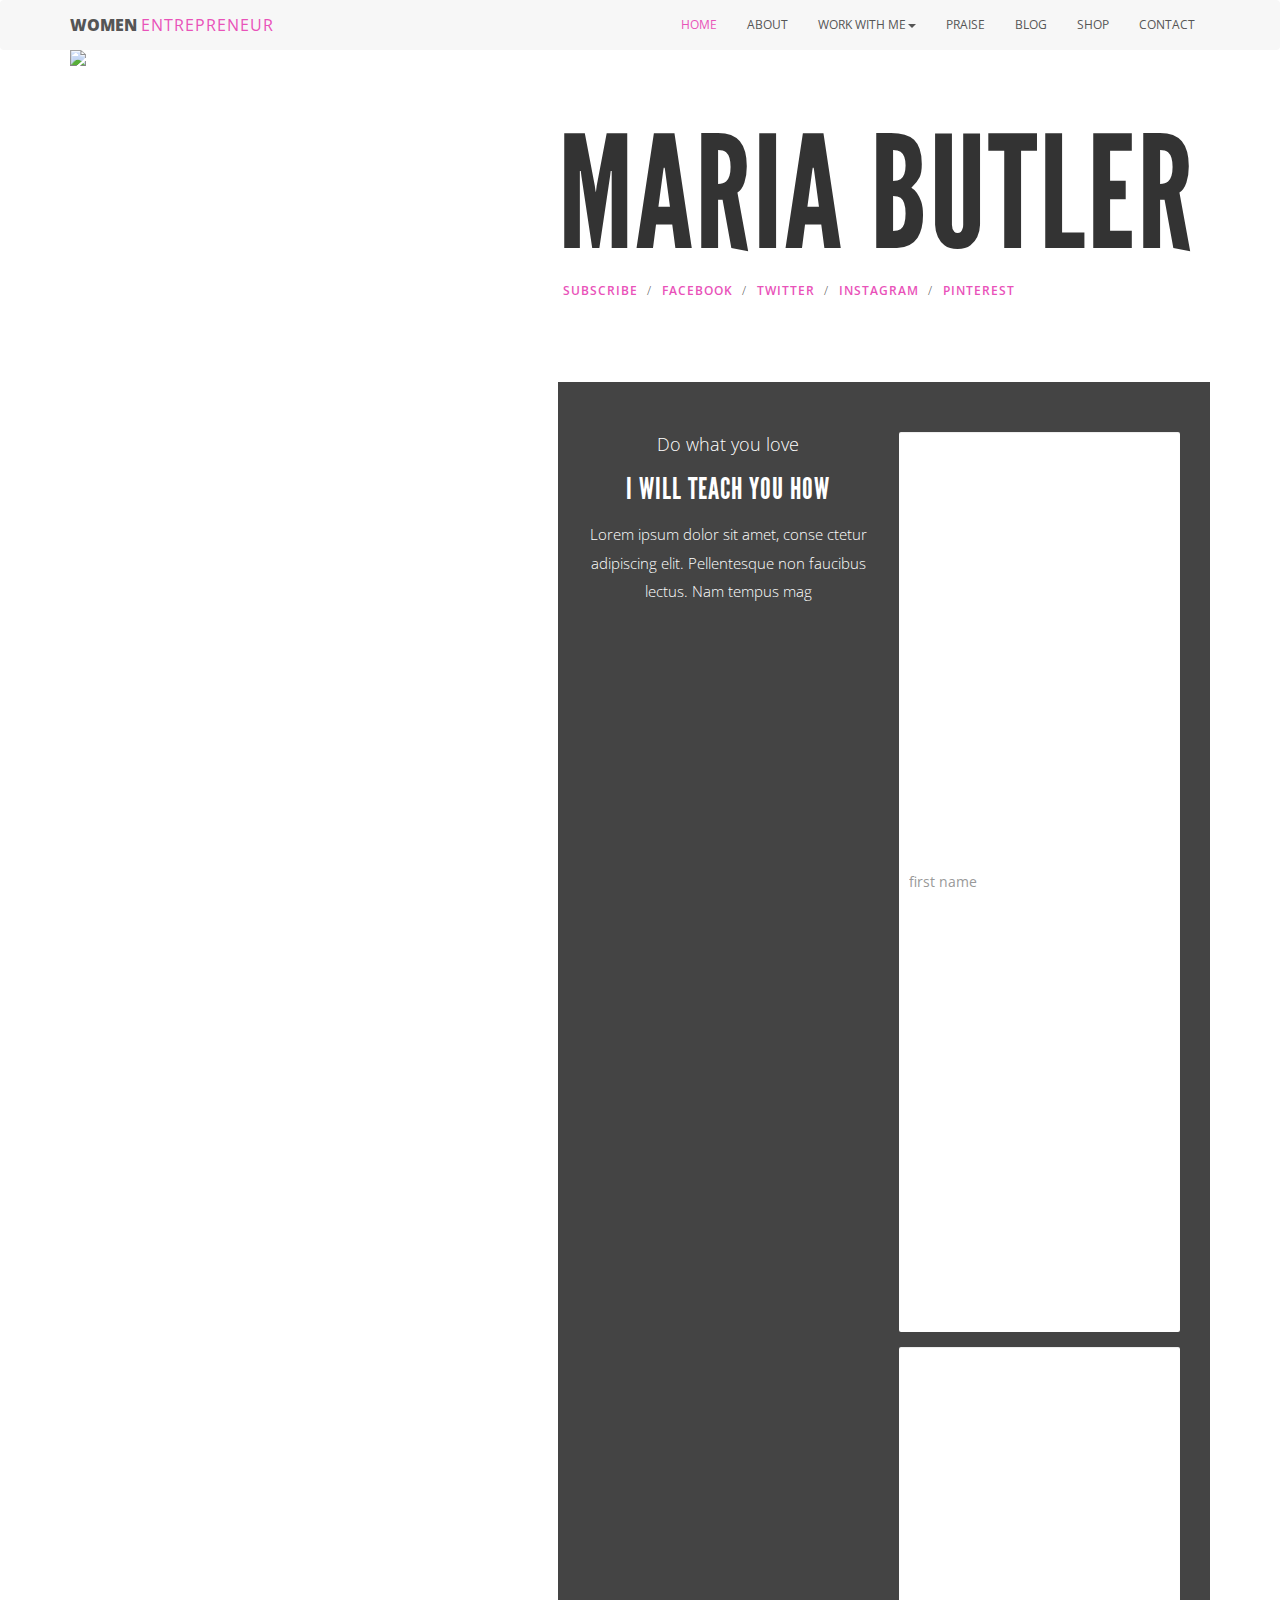
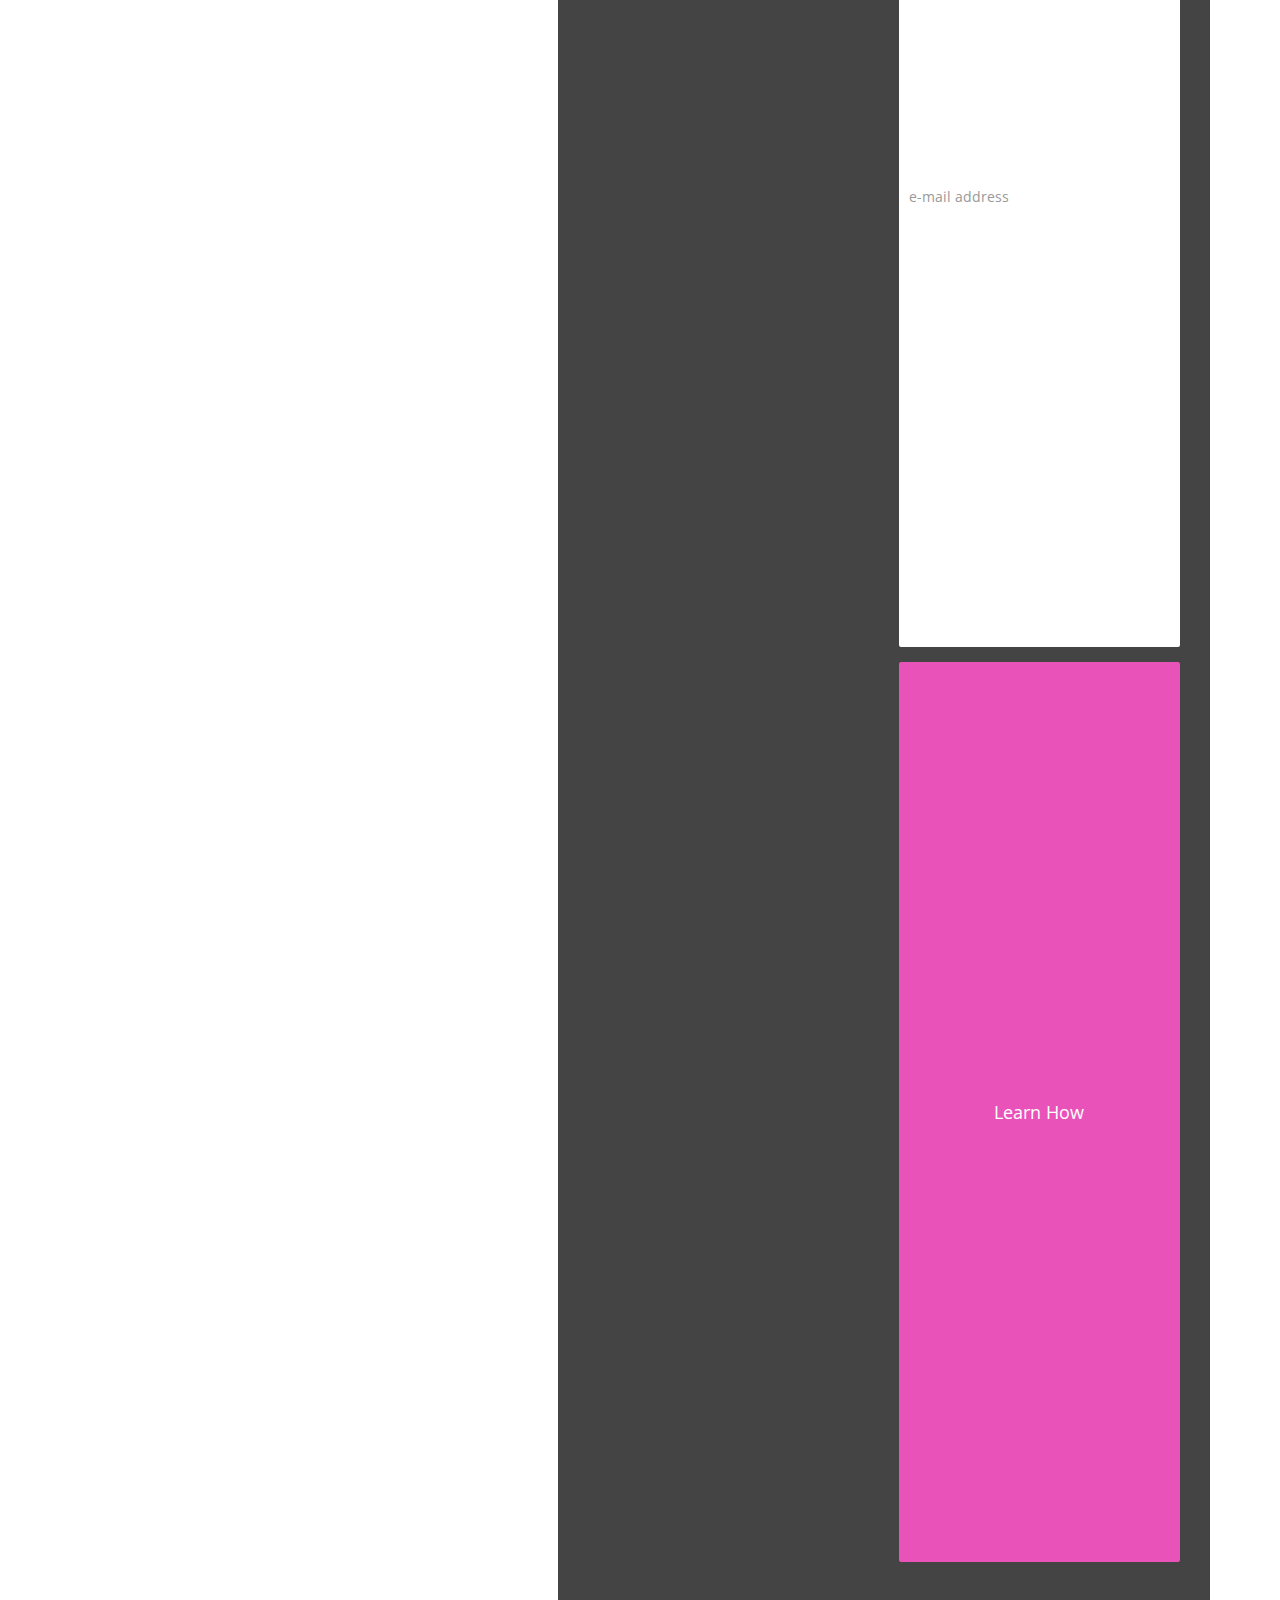
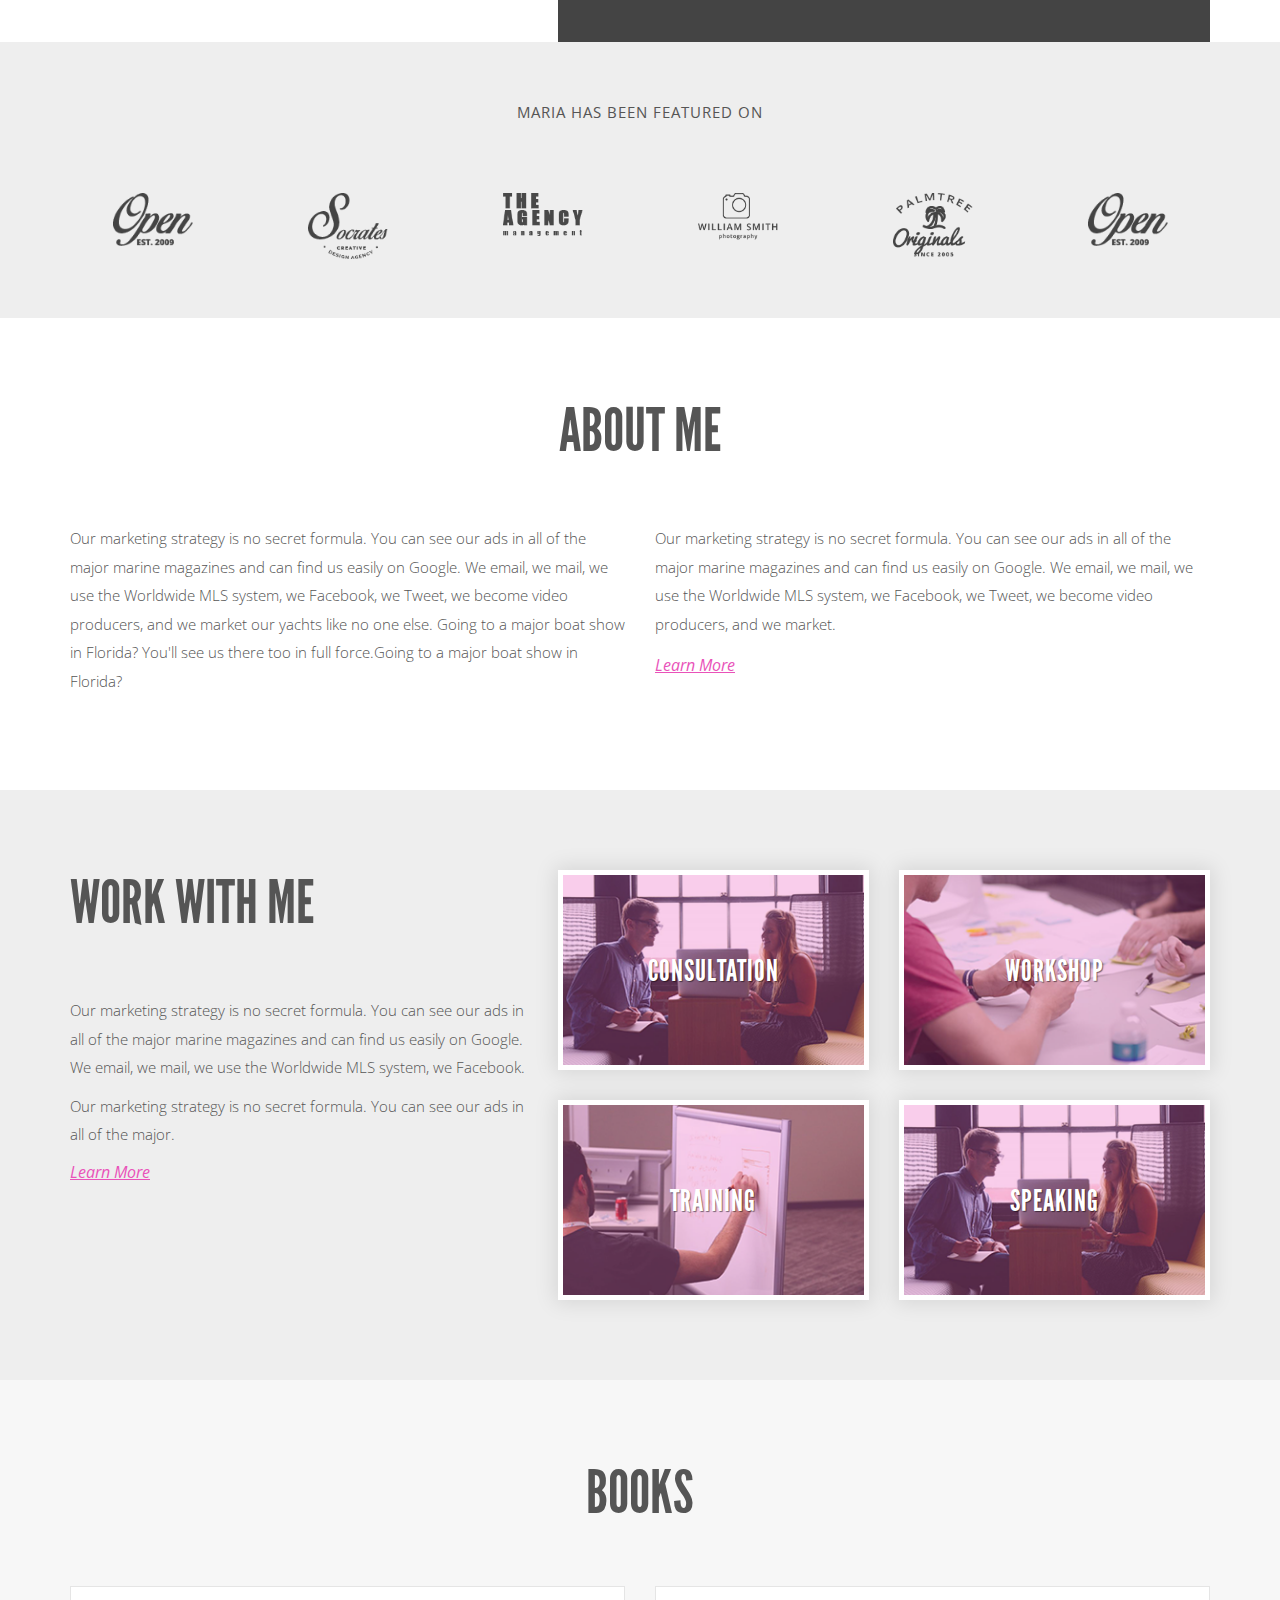
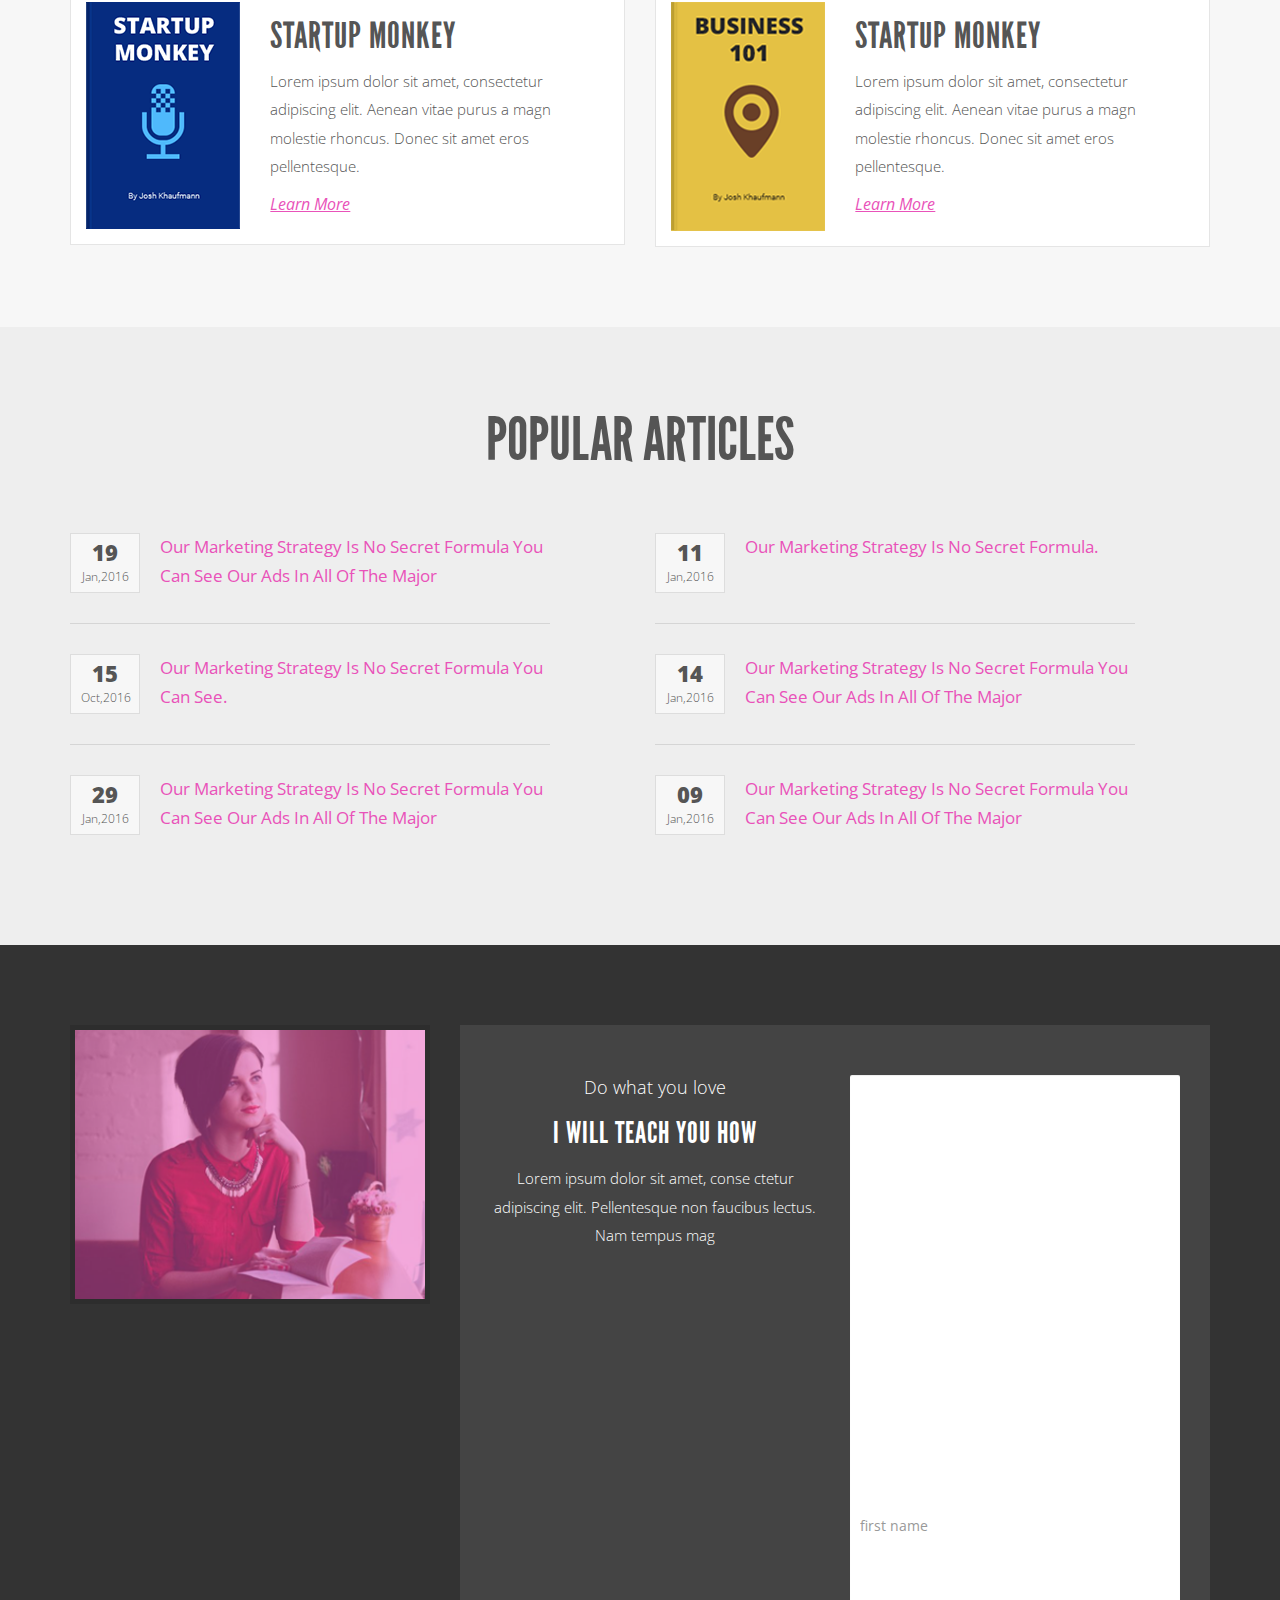
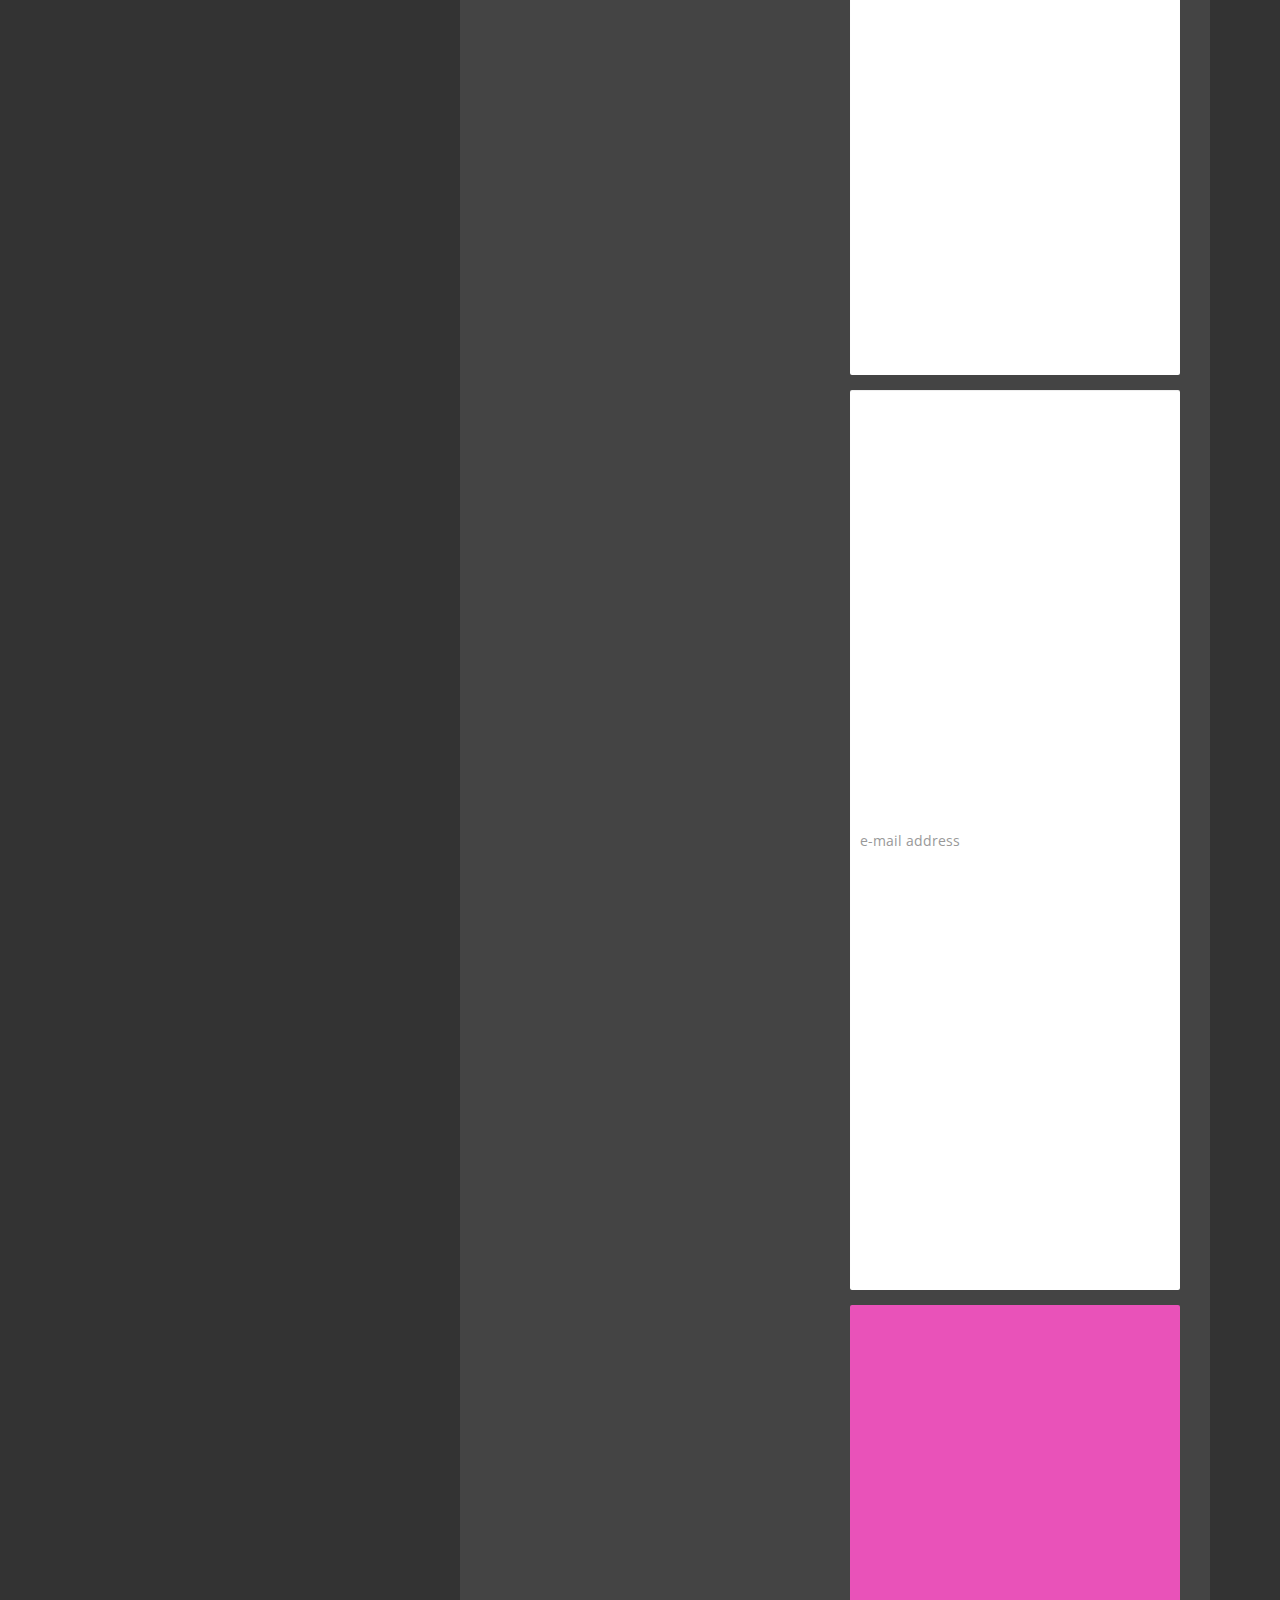
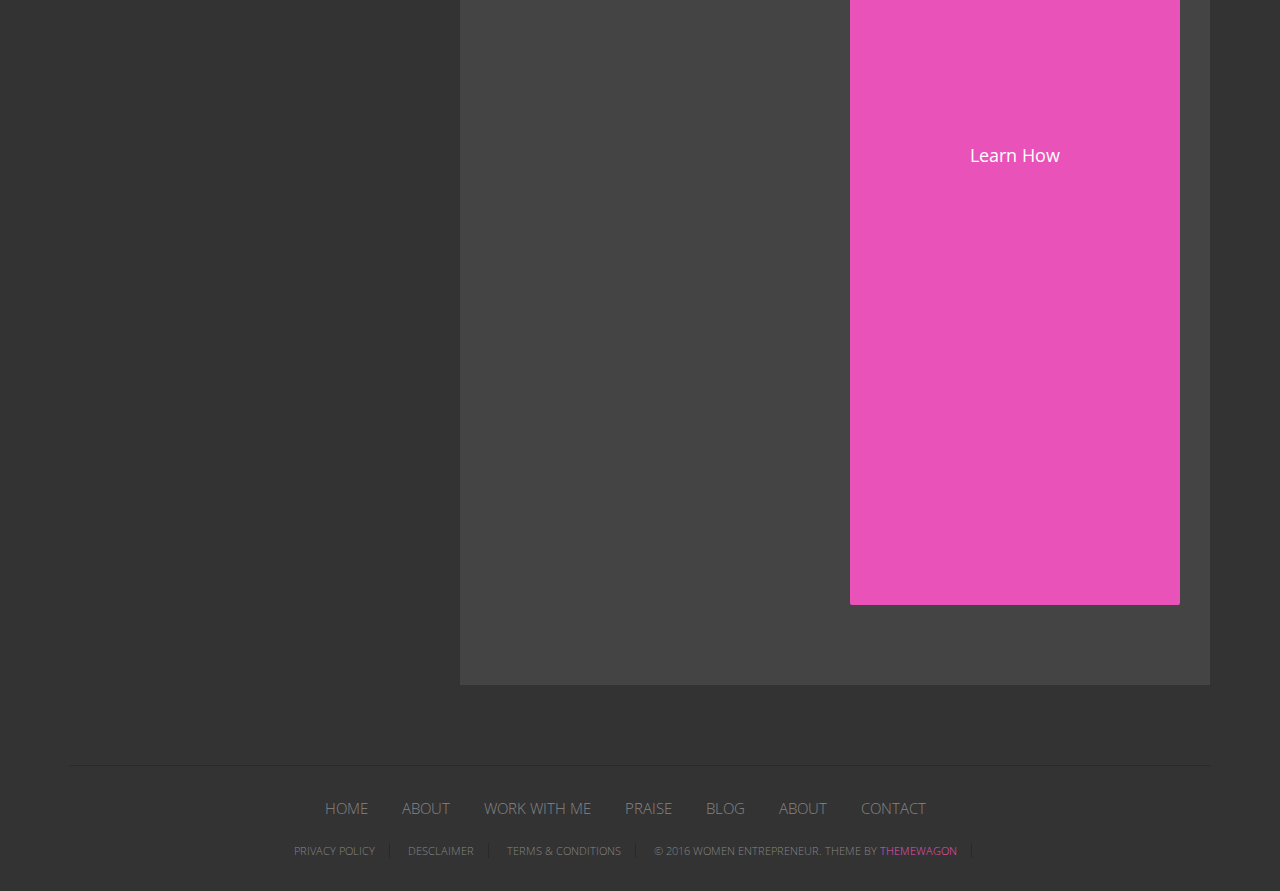
==== commit 4ed259f8: "Commit from Pingendo" ====
--- a/index.html
+++ b/index.html
@@ -1,380 +1,343 @@
-<!DOCTYPE html>
 <html>
+
 <head>
-	 <meta charset="utf-8">
-    <meta http-equiv="X-UA-Compatible" content="IE=edge">
-    <meta name="viewport" content="width=device-width, initial-scale=1">
-	<title>women entrepreneur</title>
-	<link href='https://fonts.googleapis.com/css?family=Open+Sans:400,300,300italic,400italic,600,600italic,700,700italic,800,800italic|Merriweather:400,300,300italic,400italic,700,700italic,900,900italic' rel='stylesheet' type='text/css'>
-	<link rel="stylesheet" href="https://maxcdn.bootstrapcdn.com/font-awesome/4.5.0/css/font-awesome.min.css">
-	<link rel="stylesheet" type="text/css" href="assets/lib/bootstrap/css/bootstrap.min.css">
-	<link rel="stylesheet" type="text/css" href="assets/css/style.css">
-</head>
+  <meta charset="utf-8">
+  <meta http-equiv="X-UA-Compatible" content="IE=edge">
+  <meta name="viewport" content="width=device-width, initial-scale=1">
+  <title>women entrepreneur</title>
+  <link href="https://fonts.googleapis.com/css?family=Open+Sans:400,300,300italic,400italic,600,600italic,700,700italic,800,800italic|Merriweather:400,300,300italic,400italic,700,700italic,900,900italic" rel="stylesheet" type="text/css">
+  <link rel="stylesheet" href="https://maxcdn.bootstrapcdn.com/font-awesome/4.5.0/css/font-awesome.min.css">
+  <link rel="stylesheet" type="text/css" href="assets/lib/bootstrap/css/bootstrap.min.css">
+  <link rel="stylesheet" type="text/css" href="assets/css/style.css"> </head>
+
 <body>
+  <header>
+    <nav class="main-navigation navbar navbar-default">
+      <div class="container">
+        <!-- Brand and toggle get grouped for better mobile display -->
+        <div class="navbar-header">
+          <button type="button" class="navbar-toggle collapsed" data-toggle="collapse" data-target="#bs-example-navbar-collapse-1" aria-expanded="false"> <span class="sr-only">Toggle navigation</span> <span class="icon-bar"></span> <span class="icon-bar"></span> <span class="icon-bar"></span> </button>
+          <a class="navbar-brand" href="index.html">Women <span>Entrepreneur</span></a>
+        </div>
+        <!-- Collect the nav links, forms, and other content for toggling -->
+        <div class="collapse navbar-collapse" id="bs-example-navbar-collapse-1">
+          <ul class="nav navbar-nav navbar-right">
+            <li class="active">
+              <a href="index.html">Home</a>
+            </li>
+            <li>
+              <a href="about.html">About</a>
+            </li>
+            <li class="dropdown">
+              <a href="#" class="dropdown-toggle" data-toggle="dropdown" role="button" aria-haspopup="true" aria-expanded="false">Work With Me<span class="caret"></span></a>
+              <ul class="dropdown-menu">
+                <li>
+                  <a href="consultation.html">consultation</a>
+                </li>
+                <li>
+                  <a href="workshop.html">workshop</a>
+                </li>
+                <li>
+                  <a href="speaking.html">speaking</a>
+                </li>
+                <li>
+                  <a href="training.html">training</a>
+                </li>
+              </ul>
+            </li>
+            <li>
+              <a href="praise.html">Praise</a>
+            </li>
+            <li>
+              <a href="blog.html">Blog</a>
+            </li>
+            <li>
+              <a href="shop.html">Shop</a>
+            </li>
+            <li>
+              <a href="contact.html">Contact</a>
+            </li>
+          </ul>
+        </div>
+        <!-- /.navbar-collapse -->
+      </div>
+      <!-- /.container-fluid -->
+    </nav>
+  </header>
+  <!-- BANNER SECTION -->
+  <section id="banner" class="banner">
+    <div class="container">
+      <div class="row">
+        <div class="col-md-5">
+          <img src="assets/images/women.png" class="img-responsive featured-img"> </div>
+        <div class="col-md-7">
+          <h1>maria butler</h1>
+          <ul class="banner-social">
+            <li>
+              <a href="#">subscribe</a>
+            </li>
+            <li>
+              <a href="#">facebook</a>
+            </li>
+            <li>
+              <a href="">twitter</a>
+            </li>
+            <li>
+              <a href="#">instagram</a>
+            </li>
+            <li>
+              <a href="#">pinterest</a>
+            </li>
+          </ul>
+          <div class="subscribe-box">
+            <div class="row">
+              <div class="col-md-6"> <span class="text-center">Do what you love</span>
+                <h4 class="text-center">I will teach you how</h4>
+                <p class="text-center">Lorem ipsum dolor sit amet, conse ctetur adipiscing elit. Pellentesque non faucibus lectus. Nam tempus mag</p>
+              </div>
+              <div class="col-md-6">
+                <form class="subscribe-form" role="form">
+                  <div class="form-group">
+                    <input type="text" name="name" class="form-control" placeholder="first name" required=""> </div>
+                  <div class="form-group">
+                    <input type="email" name="email" class="form-control subscriber-email" placeholder="e-mail address" required=""> </div>
+                  <input class="cta-button subscribe-button" type="submit" value="Learn How"> </form>
+                <!-- SUCCESS OR ERROR MESSAGES -->
+                <div class="subscription-response"></div>
+              </div>
+            </div>
+          </div>
+        </div>
+      </div>
+    </div>
+  </section>
+  <!-- LOGOS SECTION -->
+  <section id="logos" class="logos">
+    <div class="container">
+      <div class="row">
+        <div class="col-md-12 text-center logos-header"> <span>Maria has been featured on</span> </div>
+        <div class="logo col-xs-6 col-sm-4 col-md-2">
+          <img src="assets/images/logos/img-1.png" class="img-responsive" width="80"> </div>
+        <div class="logo col-xs-6 col-sm-4 col-md-2">
+          <img src="assets/images/logos/img-2.png" class="img-responsive" width="80"> </div>
+        <div class="logo col-xs-6 col-sm-4 col-md-2">
+          <img src="assets/images/logos/img-3.png" class="img-responsive" width="80"> </div>
+        <div class="logo col-xs-6 col-sm-4 col-md-2">
+          <img src="assets/images/logos/img-4.png" class="img-responsive" width="80"> </div>
+        <div class="logo col-xs-6 col-sm-4 col-md-2">
+          <img src="assets/images/logos/img-5.png" class="img-responsive" width="80"> </div>
+        <div class="logo col-xs-6 col-sm-4 col-md-2">
+          <img src="assets/images/logos/img-1.png" class="img-responsive" width="80"> </div>
+      </div>
+    </div>
+  </section>
+  <!-- ABOUT SECTION -->
+  <section id="about-me" class="about-me section-padding-main">
+    <div class="container">
+      <div class="row">
+        <h2 class="text-center">About me</h2>
+        <div class="col-md-6">
+          <p>Our marketing strategy is no secret formula. You can see our ads in all of the major marine magazines and can find us easily on Google. We email, we mail, we use the Worldwide MLS system, we Facebook, we Tweet, we become video producers, and
+            we market our yachts like no one else. Going to a major boat show in Florida? You'll see us there too in full force.Going to a major boat show in Florida? </p>
+        </div>
+        <div class="col-md-6">
+          <p> Our marketing strategy is no secret formula. You can see our ads in all of the major marine magazines and can find us easily on Google. We email, we mail, we use the Worldwide MLS system, we Facebook, we Tweet, we become video producers, and
+            we market. <span class="more-link"><a href="#">Learn More</a></span> </p>
+        </div>
+      </div>
+    </div>
+  </section>
+  <!-- WORK WITH ME SECTION -->
+  <section id="work-with-me" class="work-with-me section-padding-main">
+    <div class="container">
+      <div class="row">
+        <div class="col-md-5">
+          <h2>Work with me</h2>
+          <p>Our marketing strategy is no secret formula. You can see our ads in all of the major marine magazines and can find us easily on Google. We email, we mail, we use the Worldwide MLS system, we Facebook.</p>
+          <p>Our marketing strategy is no secret formula. You can see our ads in all of the major.</p> <span class="more-link"><a href="#">Learn More</a></span> </div>
+        <div class="col-md-7">
+          <div class="row">
+            <div class="col-md-6">
+              <div class="work-box work-box-1">
+                <div class="wrapper-table">
+                  <div class="valign-center">
+                    <h5 class="text-center">consultation</h5>
+                  </div>
+                </div>
+              </div>
+            </div>
+            <div class="col-md-6">
+              <div class="work-box work-box-2">
+                <div class="wrapper-table">
+                  <div class="valign-center">
+                    <h5 class="text-center">workshop</h5>
+                  </div>
+                </div>
+              </div>
+            </div>
+            <div class="col-md-6">
+              <div class="work-box work-box-3">
+                <div class="wrapper-table">
+                  <div class="valign-center">
+                    <h5 class="text-center">training</h5>
+                  </div>
+                </div>
+              </div>
+            </div>
+            <div class="col-md-6">
+              <div class="work-box work-box-4">
+                <div class="wrapper-table">
+                  <div class="valign-center">
+                    <h5 class="text-center">speaking</h5>
+                  </div>
+                </div>
+              </div>
+            </div>
+          </div>
+        </div>
+      </div>
+    </div>
+  </section>
+  <!-- BOOKS SECTION -->
+  <section id="books" class="books section-padding-main">
+    <div class="container">
+      <div class="row">
+        <h2 class="text-center">Books</h2>
+        <div class="col-md-6">
+          <div class="book-wrap">
+            <div class="row">
+              <div class="col-md-4 text-center">
+                <img src="assets/images/books/book-1.png" class="img-responsive"> </div>
+              <div class="col-md-8 text-center">
+                <h4>startup monkey</h4>
+                <p>Lorem ipsum dolor sit amet, consectetur adipiscing elit. Aenean vitae purus a magn molestie rhoncus. Donec sit amet eros pellentesque.</p> <span class="more-link"><a href="#">Learn More</a></span> </div>
+            </div>
+          </div>
+        </div>
+        <div class="col-md-6">
+          <div class="book-wrap">
+            <div class="row">
+              <div class="col-md-4 text-center">
+                <img src="assets/images/books/book-2.png" class="img-responsive"> </div>
+              <div class="col-md-8 text-center">
+                <h4>startup monkey</h4>
+                <p>Lorem ipsum dolor sit amet, consectetur adipiscing elit. Aenean vitae purus a magn molestie rhoncus. Donec sit amet eros pellentesque.</p> <span class="more-link"><a href="#">Learn More</a></span> </div>
+            </div>
+          </div>
+        </div>
+      </div>
+    </div>
+  </section>
+  <!-- ARTICLES SECTION -->
+  <section id="popular-articles-home" class="popular-articles-home section-padding-main">
+    <div class="container">
+      <div class="row">
+        <h2 class="text-center">popular articles</h2>
+        <div class="col-md-6">
+          <div class="popular-article-wrap clearfix">
+            <div class="popular-article-date text-center"> <span class="big-date">19</span> <span>Jan,2016</span> </div> <span class="popular-article-title">
+						<a href="blog-single.html">Our marketing strategy is no secret formula You can see our ads in all of the major</a>
+					</span> </div>
+          <div class="popular-article-wrap clearfix">
+            <div class="popular-article-date text-center"> <span class="big-date">15</span> <span>Oct,2016</span> </div> <span class="popular-article-title">
+						<a href="blog-single.html">Our marketing strategy is no secret formula You can see.</a>
+					</span> </div>
+          <div class="popular-article-wrap clearfix">
+            <div class="popular-article-date text-center"> <span class="big-date">29</span> <span>Jan,2016</span> </div> <span class="popular-article-title">
+						<a href="blog-single.html">Our marketing strategy is no secret formula You can see our ads in all of the major</a>
+					</span> </div>
+        </div>
+        <div class="col-md-6">
+          <div class="popular-article-wrap clearfix">
+            <div class="popular-article-date text-center"> <span class="big-date">11</span> <span>Jan,2016</span> </div> <span class="popular-article-title">
+						<a href="blog-single.html">Our marketing strategy is no secret formula.</a>
+					</span> </div>
+          <div class="popular-article-wrap clearfix">
+            <div class="popular-article-date text-center"> <span class="big-date">14</span> <span>Jan,2016</span> </div> <span class="popular-article-title">
+						<a href="blog-single.html">Our marketing strategy is no secret formula You can see our ads in all of the major</a>
+					</span> </div>
+          <div class="popular-article-wrap clearfix">
+            <div class="popular-article-date text-center"> <span class="big-date">09</span> <span>Jan,2016</span> </div> <span class="popular-article-title">
+						<a href="blog-single.html">Our marketing strategy is no secret formula You can see our ads in all of the major</a>
+					</span> </div>
+        </div>
+      </div>
+    </div>
+  </section>
+  <section id="footer-widget" class="footer-widget section-padding-main">
+    <div class="container">
+      <div class="row">
+        <div class="col-md-4">
+          <img src="assets/images/footer/1.png" class="img-responsive"> </div>
+        <div class="col-md-8">
+          <div class="subscribe-box">
+            <div class="row">
+              <div class="col-md-6"> <span class="text-center">Do what you love</span>
+                <h4 class="text-center">I will teach you how</h4>
+                <p class="text-center">Lorem ipsum dolor sit amet, conse ctetur adipiscing elit. Pellentesque non faucibus lectus. Nam tempus mag</p>
+              </div>
+              <div class="col-md-6">
+                <form class="subscribe-form" id="subscription-form" role="form">
+                  <div class="form-group">
+                    <input type="text" name="name" id="subscriber-name" class="form-control" placeholder="first name" required=""> </div>
+                  <div class="form-group">
+                    <input type="email" name="email" id="subscriber-email" class="form-control" placeholder="e-mail address" required=""> </div>
+                  <input id="subscribe-button" class="cta-button" type="submit" value="Learn How"> </form>
+                <!-- SUCCESS OR ERROR MESSAGES -->
+                <div id="subscription-response"></div>
+              </div>
+            </div>
+          </div>
+        </div>
+      </div>
+    </div>
+  </section>
+  <footer class="main-footer">
+    <div class="container">
+      <div class="footer-links">
+        <ul class="text-center">
+          <li>
+            <a href="#">home</a>
+          </li>
+          <li>
+            <a href="#">about</a>
+          </li>
+          <li>
+            <a href="#">work with me</a>
+          </li>
+          <li>
+            <a href="#">praise</a>
+          </li>
+          <li>
+            <a href="#">blog</a>
+          </li>
+          <li>
+            <a href="#">about</a>
+          </li>
+          <li>
+            <a href="#">contact</a>
+          </li>
+        </ul>
+        <ul class="text-center terms">
+          <li>
+            <a href="#">privacy policy</a>
+          </li>
+          <li>
+            <a href="#">desclaimer</a>
+          </li>
+          <li>
+            <a href="#">terms &amp; conditions</a>
+          </li>
+          <li>
+            <a href="#">© 2016 WOMEN ENTREPRENEUR. Theme By </a>
+            <a href="https://themewagon.com/" style="color: #E952B9;">ThemeWagon</a>
+          </li>
+        </ul>
+      </div>
+    </div>
+  </footer>
+  <script type="text/javascript" src="assets/js/app.js"></script>
+  <script type="text/javascript" src="assets/js/main.js"></script>
+</body>
 
-<header>
-	<nav class="main-navigation navbar navbar-default">
-	  <div class="container">
-	    <!-- Brand and toggle get grouped for better mobile display -->
-	    <div class="navbar-header">
-	      <button type="button" class="navbar-toggle collapsed" data-toggle="collapse" data-target="#bs-example-navbar-collapse-1" aria-expanded="false">
-	        <span class="sr-only">Toggle navigation</span>
-	        <span class="icon-bar"></span>
-	        <span class="icon-bar"></span>
-	        <span class="icon-bar"></span>
-	      </button>
-	      <a class="navbar-brand" href="index.html">Women <span>Entrepreneur</span></a>
-	    </div>
-
-	    <!-- Collect the nav links, forms, and other content for toggling -->
-	    <div class="collapse navbar-collapse" id="bs-example-navbar-collapse-1">
-	      <ul class="nav navbar-nav navbar-right">
-	        <li class="active"><a href="index.html">Home</a></li>
-	        <li><a href="about.html">About</a></li>
-	        <li class="dropdown">
-	          <a href="#" class="dropdown-toggle" data-toggle="dropdown" role="button" aria-haspopup="true" aria-expanded="false">Work With Me<span class="caret"></span></a>
-	          <ul class="dropdown-menu">
-	            <li><a href="consultation.html">consultation</a></li>
-	            <li><a href="workshop.html">workshop</a></li>
-	            <li><a href="speaking.html">speaking</a></li>
-	            <li><a href="training.html">training</a></li>
-	          </ul>
-	        </li>
-	        <li><a href="praise.html">Praise</a></li>
-	        <li><a href="blog.html">Blog</a></li>
-	        <li><a href="shop.html">Shop</a></li>
-	        <li><a href="contact.html">Contact</a></li>
-	      </ul>
-	    </div><!-- /.navbar-collapse -->
-	  </div><!-- /.container-fluid -->
-	</nav>
-</header>
-
-<!-- BANNER SECTION -->
-<section id="banner" class="banner">
-	<div class="container">
-		<div class="row">
-			<div class="col-md-5">
-				<img src="assets/images/women.png" class="img-responsive featured-img">
-			</div>
-			<div class="col-md-7">
-				<h1>maria butler</h1>
-				<ul class="banner-social">
-					<li><a href="#">subscribe</a></li>
-					<li><a href="#">facebook</a></li>
-					<li><a href="">twitter</a></li>
-					<li><a href="#">instagram</a></li>
-					<li><a href="#">pinterest</a></li>
-				</ul>
-				<div class="subscribe-box">
-						<div class="row">
-							<div class="col-md-6">
-								<span class="text-center">Do what you love</span>
-								<h4 class="text-center">I will teach you how</h4>
-								<p class="text-center">Lorem ipsum dolor sit amet, conse ctetur adipiscing elit. Pellentesque non faucibus lectus. Nam tempus mag</p>
-							</div>
-
-							<div class="col-md-6">
-								<form class="subscribe-form" role="form">
-									<div class="form-group">
-										<input type="text" name="name" class="form-control" placeholder="first name" required>
-									</div>
-
-									<div class="form-group">
-										<input type="email" name="email" class="form-control subscriber-email" placeholder="e-mail address" required>
-									</div>
-
-									<input class="cta-button subscribe-button" type="submit" value="Learn How">
-								</form>
-
-				                <!-- SUCCESS OR ERROR MESSAGES -->
-				                <div class="subscription-response"></div>
-							</div>
-						</div>
-				</div>
-			</div>
-		</div>	
-	</div>
-</section>
-
-<!-- LOGOS SECTION -->
-<section id="logos" class="logos">
-	<div class="container">
-		<div class="row">
-			<div class="col-md-12 text-center logos-header">
-				<span>Maria has been featured on</span>
-			</div>
-			<div class="logo col-xs-6 col-sm-4 col-md-2">
-				<img src="assets/images/logos/img-1.png" class="img-responsive" width="80">
-			</div>
-			<div class="logo col-xs-6 col-sm-4 col-md-2">
-				<img src="assets/images/logos/img-2.png" class="img-responsive" width="80">
-			</div>
-			<div class="logo col-xs-6 col-sm-4 col-md-2">
-				<img src="assets/images/logos/img-3.png" class="img-responsive" width="80">
-			</div>
-			<div class="logo col-xs-6 col-sm-4 col-md-2">
-				<img src="assets/images/logos/img-4.png" class="img-responsive" width="80">
-			</div>
-			<div class="logo col-xs-6 col-sm-4 col-md-2">
-				<img src="assets/images/logos/img-5.png" class="img-responsive" width="80">
-			</div>
-			<div class="logo col-xs-6 col-sm-4 col-md-2">
-				<img src="assets/images/logos/img-1.png" class="img-responsive" width="80">
-			</div>
-		</div>
-	</div>
-</section>
-
-<!-- ABOUT SECTION -->
-<section id="about-me" class="about-me section-padding-main">
-	<div class="container">
-		<div class="row">
-			<h2 class="text-center">About me</h2>
-			<div class="col-md-6">
-				<p>Our marketing strategy is no secret formula. You can see our ads in all of the major marine magazines and can find us easily on Google. We email, we mail, we use the Worldwide MLS system, we Facebook, we Tweet, we become video producers, and we market our yachts like no one else. Going to a major boat show in Florida? You'll see us there too in full force.Going to a major boat show in Florida?
-				</p>
-			</div>
-			<div class="col-md-6">
-				<p>
-					Our marketing strategy is no secret formula. You can see our ads in all of the major marine magazines and can find us easily on Google. We email, we mail, we use the Worldwide MLS system, we Facebook, we Tweet, we become video producers, and we market.
-					<span class="more-link"><a href="#">Learn More</a></span>
-				</p>
-			</div>
-		</div>
-	</div>
-</section>
-
-<!-- WORK WITH ME SECTION -->
-
-<section id="work-with-me" class="work-with-me section-padding-main">
-	<div class="container">
-		<div class="row">
-			<div class="col-md-5">
-				<h2>Work with me</h2>
-				<p>Our marketing strategy is no secret formula. You can see our ads in all of the major marine magazines and can find us easily on Google. We email, we mail, we use the Worldwide MLS system, we Facebook.</p>
-				<p>Our marketing strategy is no secret formula. You can see our ads in all of the major.</p>
-				<span class="more-link"><a href="#">Learn More</a></span>
-			</div>
-			<div class="col-md-7">
-				<div class="row">
-					<div class="col-md-6">
-						<div class="work-box work-box-1">
-							<div class="wrapper-table">
-								<div class="valign-center">									
-									<h5 class="text-center">consultation</h5>									
-								</div>
-							</div>
-						</div>
-					</div>
-					<div class="col-md-6">
-						<div class="work-box work-box-2">
-							<div class="wrapper-table">
-								<div class="valign-center">									
-									<h5 class="text-center">workshop</h5>									
-								</div>
-							</div>
-						</div>
-					</div>
-					<div class="col-md-6">
-						<div class="work-box work-box-3">
-							<div class="wrapper-table">
-								<div class="valign-center">									
-									<h5 class="text-center">training</h5>									
-								</div>
-							</div>
-						</div>
-					</div>
-					<div class="col-md-6">
-						<div class="work-box work-box-4">
-							<div class="wrapper-table">
-								<div class="valign-center">									
-									<h5 class="text-center">speaking</h5>									
-								</div>
-							</div>
-						</div>
-					</div>
-				</div>
-			</div>
-			
-		</div>
-	</div>
-</section>
-
-<!-- BOOKS SECTION -->
-
-<section id="books" class="books section-padding-main">
-	<div class="container">
-		<div class="row">
-			<h2 class="text-center">Books</h2>
-			<div class="col-md-6">
-				<div class="book-wrap">
-					<div class="row">					
-						<div class="col-md-4 text-center">
-							<img src="assets/images/books/book-1.png" class="img-responsive">
-						</div>
-						<div class="col-md-8 text-center">
-							<h4>startup monkey</h4>
-							<p>Lorem ipsum dolor sit amet, consectetur adipiscing elit. Aenean vitae purus a magn molestie rhoncus. Donec sit amet eros pellentesque.</p>
-							<span class="more-link"><a href="#">Learn More</a></span>
-						</div>
-					</div>
-				</div>
-			</div>
-			<div class="col-md-6">
-				<div class="book-wrap">
-					<div class="row">					
-						<div class="col-md-4 text-center">
-							<img src="assets/images/books/book-2.png" class="img-responsive">
-						</div>
-						<div class="col-md-8 text-center">
-							<h4>startup monkey</h4>
-							<p>Lorem ipsum dolor sit amet, consectetur adipiscing elit. Aenean vitae purus a magn molestie rhoncus. Donec sit amet eros pellentesque.</p>
-							<span class="more-link"><a href="#">Learn More</a></span>
-						</div>
-					</div>
-				</div>
-			</div>
-		</div>
-	</div>	
-</section>
-
-<!-- ARTICLES SECTION -->
-
-<section id="popular-articles-home" class="popular-articles-home section-padding-main">
-	<div class="container">
-		<div class="row">
-			<h2 class="text-center">popular articles</h2>
-			<div class="col-md-6">
-				<div class="popular-article-wrap clearfix">
-					<div class="popular-article-date text-center">
-						<span class="big-date">19</span>
-						<span>Jan,2016</span>
-					</div>
-					
-					<span class="popular-article-title">
-						<a href="blog-single.html">Our marketing strategy is no secret formula You can see our ads in all of the major</a>
-					</span>
-				</div>
-				<div class="popular-article-wrap clearfix">
-					<div class="popular-article-date text-center">
-						<span class="big-date">15</span>
-						<span>Oct,2016</span>
-					</div>
-					
-					<span class="popular-article-title">
-						<a href="blog-single.html">Our marketing strategy is no secret formula You can see.</a>
-					</span>
-				</div>
-				<div class="popular-article-wrap clearfix">
-					<div class="popular-article-date text-center">
-						<span class="big-date">29</span>
-						<span>Jan,2016</span>
-					</div>
-					
-					<span class="popular-article-title">
-						<a href="blog-single.html">Our marketing strategy is no secret formula You can see our ads in all of the major</a>
-					</span>
-				</div>
-			</div>
-			<div class="col-md-6">
-				<div class="popular-article-wrap clearfix">
-					<div class="popular-article-date text-center">
-						<span class="big-date">11</span>
-						<span>Jan,2016</span>
-					</div>
-					
-					<span class="popular-article-title">
-						<a href="blog-single.html">Our marketing strategy is no secret formula.</a>
-					</span>
-				</div>
-				<div class="popular-article-wrap clearfix">
-					<div class="popular-article-date text-center">
-						<span class="big-date">14</span>
-						<span>Jan,2016</span>
-					</div>
-					
-					<span class="popular-article-title">
-						<a href="blog-single.html">Our marketing strategy is no secret formula You can see our ads in all of the major</a>
-					</span>
-				</div>
-				<div class="popular-article-wrap clearfix">
-					<div class="popular-article-date text-center">
-						<span class="big-date">09</span>
-						<span>Jan,2016</span>
-					</div>
-					
-					<span class="popular-article-title">
-						<a href="blog-single.html">Our marketing strategy is no secret formula You can see our ads in all of the major</a>
-					</span>
-				</div>
-			</div>
-			</div>
-	</div>	
-</section>
-
-<section id="footer-widget" class="footer-widget section-padding-main">
-	<div class="container">
-		<div class="row">
-			<div class="col-md-4">
-				<img src="assets/images/footer/1.png" class="img-responsive">
-			</div>
-			<div class="col-md-8">
-				<div class="subscribe-box">
-						<div class="row">
-							<div class="col-md-6">
-								<span class="text-center">Do what you love</span>
-								<h4 class="text-center">I will teach you how</h4>
-								<p class="text-center">Lorem ipsum dolor sit amet, conse ctetur adipiscing elit. Pellentesque non faucibus lectus. Nam tempus mag</p>
-							</div>
-
-							<div class="col-md-6">
-								<form class="subscribe-form" id="subscription-form" role="form">
-									<div class="form-group">
-										<input type="text" name="name" id="subscriber-name" class="form-control" placeholder="first name" required>
-									</div>
-
-									<div class="form-group">
-										<input type="email" name="email" id="subscriber-email" class="form-control" placeholder="e-mail address" required>
-									</div>
-
-									<input id="subscribe-button" class="cta-button" type="submit" value="Learn How">
-								</form>
-
-				                <!-- SUCCESS OR ERROR MESSAGES -->
-				                <div id="subscription-response"></div>
-							</div>
-						</div>
-				</div>
-			</div>
-		</div>
-	</div>
-</section>
-
-<footer class="main-footer">
-	<div class="container">
-		<div class="footer-links">
-			<ul class="text-center">
-				<li><a href="#">home</a></li>
-				<li><a href="#">about</a></li>
-				<li><a href="#">work with me</a></li>
-				<li><a href="#">praise</a></li>
-				<li><a href="#">blog</a></li>
-				<li><a href="#">about</a></li>
-				<li><a href="#">contact</a></li>
-			</ul>
-
-			<ul class="text-center terms">
-				<li><a href="#">privacy policy</a></li>
-				<li><a href="#">desclaimer</a></li>
-				<li><a href="#">terms &amp; conditions</a></li>
-				<li><a href="#">&copy; 2016 WOMEN ENTREPRENEUR. Theme By <a href="https://themewagon.com/" style="color: #E952B9;">ThemeWagon</a></li>
-			</ul>
-		</div>
-	</div>
-</footer>
-
- 	<script type="text/javascript" src="assets/js/app.js"></script>
- 	<script type="text/javascript" src="assets/js/main.js"></script>
-</body>
-</html>
+</html>